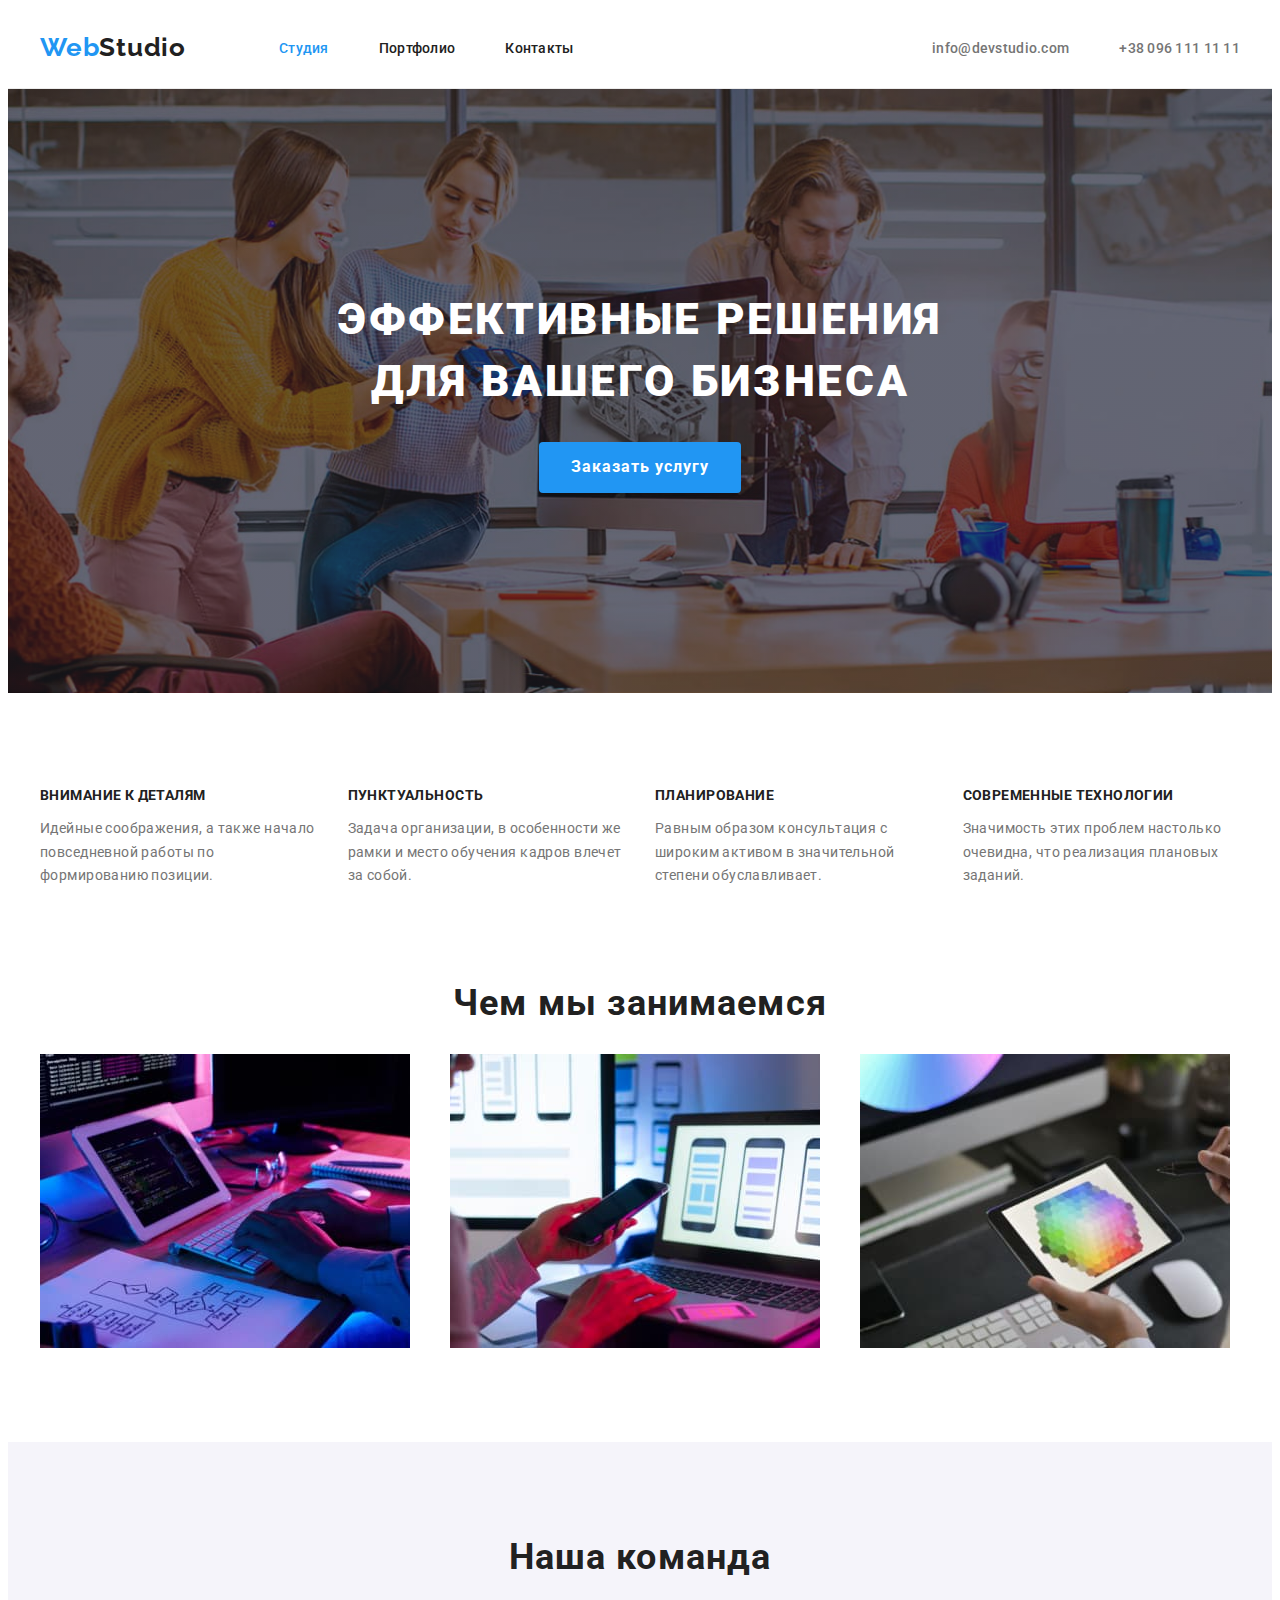
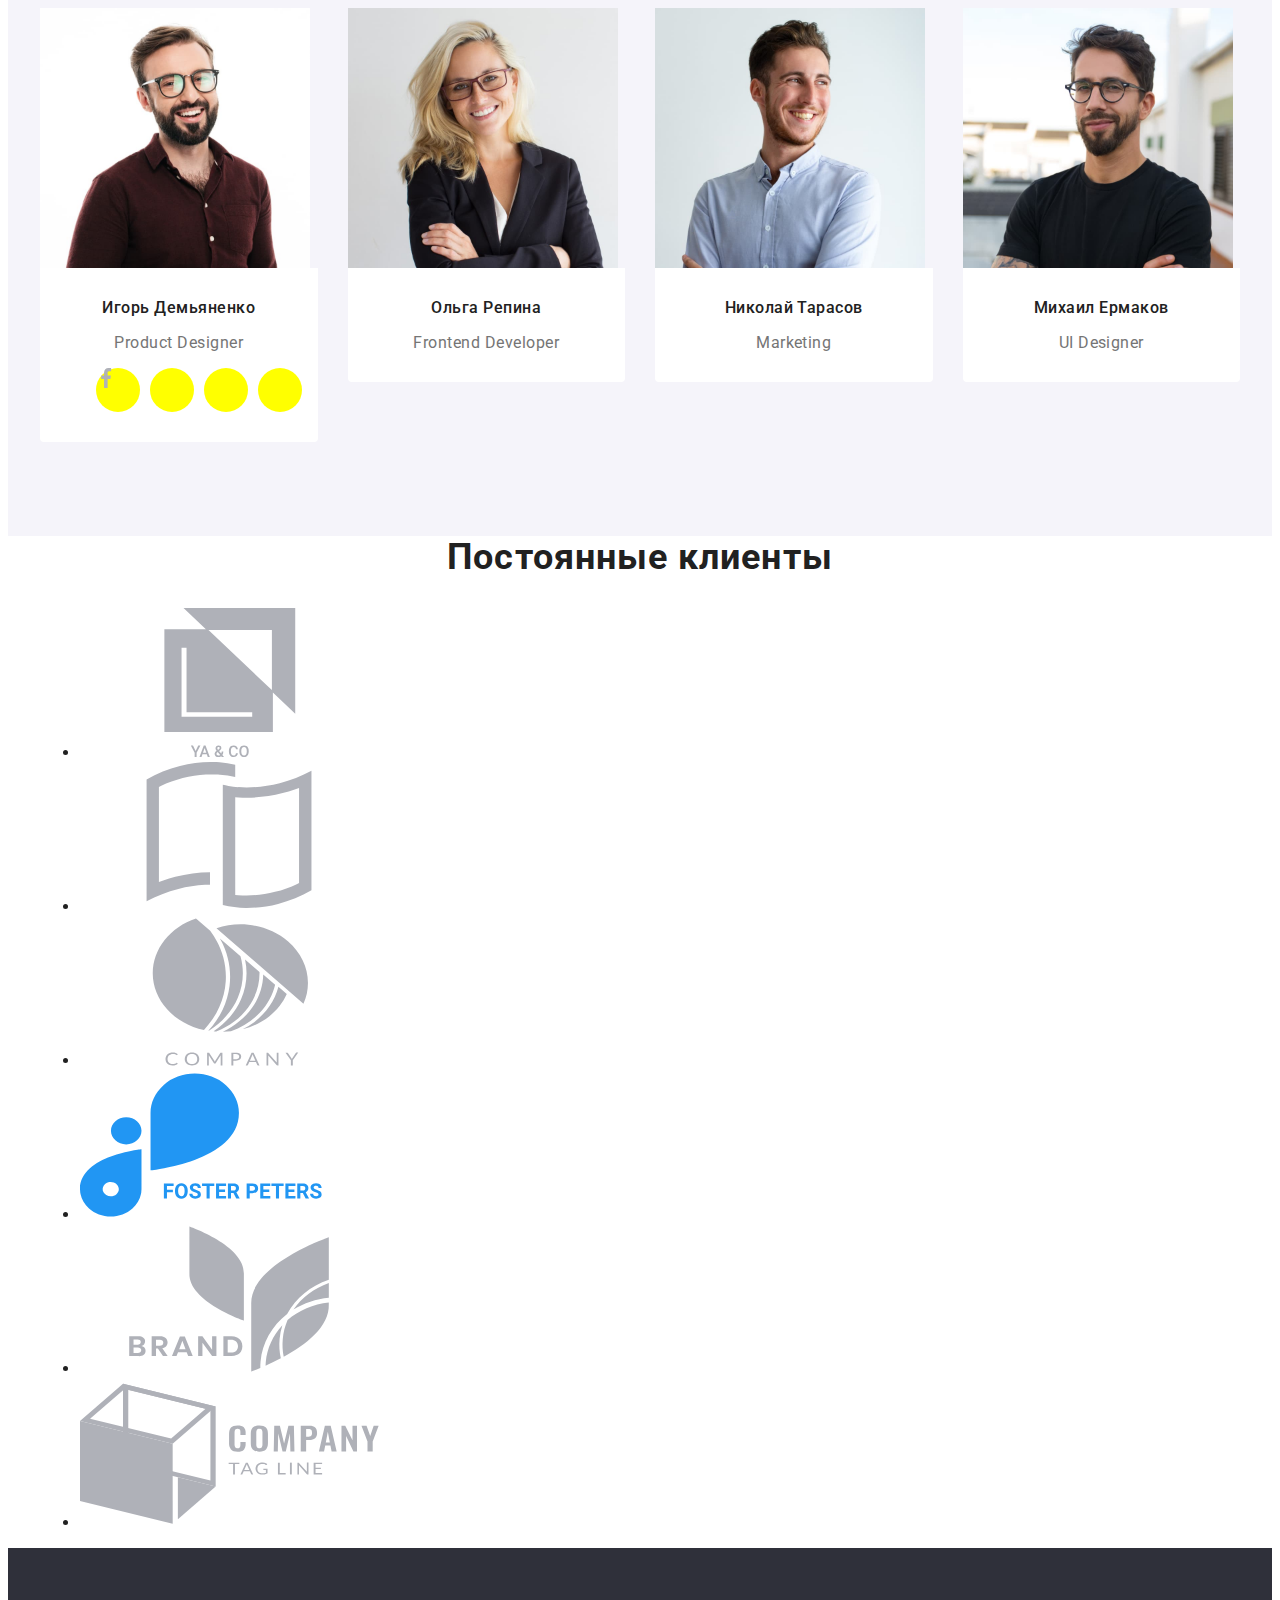
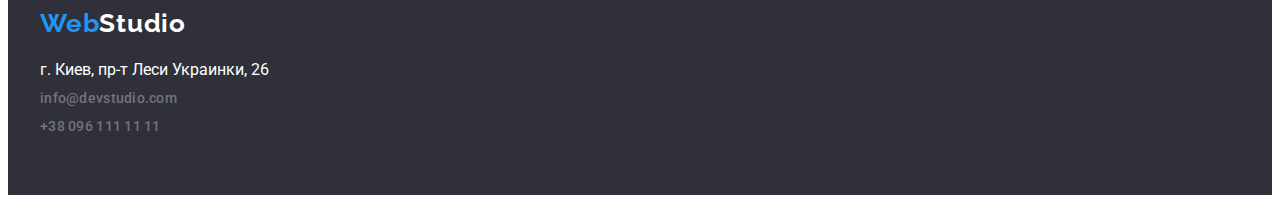
==== index.html @ a7f35e54 "1" ====
<!DOCTYPE html>
<html lang="ru">
  <head>
    <meta charset="UTF-8" />
    <meta http-equiv="X-UA-Compatible" content="IE=edge" />
    <meta name="viewport" content="width=device-width, initial-scale=1.0" />
    <title>Homework №4</title>
    <link rel="preconnect" href="https://fonts.googleapis.com" />
    <link rel="preconnect" href="https://fonts.gstatic.com" crossorigin />
    <link
      href="https://fonts.googleapis.com/css2?family=Raleway:wght@700&family=Roboto:wght@400;500;700;900&display=swap"
      rel="stylesheet"
    />
    <link
      rel="stylesheet"
      href="https://cdnjs.cloudflare.com/ajax/libs/modern-normalize/1.1.0/modern-normalize.min.css"
      integrity="sha512-wpPYUAdjBVSE4KJnH1VR1HeZfpl1ub8YT/NKx4PuQ5NmX2tKuGu6U/JRp5y+Y8XG2tV+wKQpNHVUX03MfMFn9Q=="
      crossorigin="anonymous"
      referrerpolicy="no-referrer"
    />
    <link rel="stylesheet" href="./css/styles.css" />
  </head>

  <body>
    <!--HEADER-->
    <header class="header">
      <div class="container header-container">
        <a href="#" class="logo link"
          >Web<span class="studio-black">Studio</span>
        </a>

        <nav>
          <ul class="header-nav-link list">
            <li class="header-nav-item">
              <a href="#" class="nav-link current link">Студия</a>
            </li>
            <li class="header-nav-item">
              <a href="./portfolio.html" class="nav-link link">Портфолио</a>
            </li>
            <li class="header-nav-item">
              <a href="#" class="nav-link link">Контакты</a>
            </li>
          </ul>
        </nav>

        <ul class="heder-contakt-link list">
          <li class="header-contact-item">
            <a href="mailto:info@devstudio.com" class="contakt-link link"
              >info@devstudio.com</a
            >
          </li>
          <li class="header-contact-item">
            <a href="tel:+380961111111" class="contakt-link link">
              +38 096 111 11 11</a
            >
          </li>
        </ul>
      </div>
    </header>

    <!--Секция сайта "Заказать услугу"-->
    <main>
      <section class="background-img hero">
        <div class="container">
          <h1 class="studio-ha">Эффективные решения для вашего бизнеса</h1>
          <button type="button" class="studio-button">Заказать услугу</button>
        </div>
      </section>

      <!--Секция сайта (Чем мы занимаемся)-->

      <section class="section benefits">
        <div class="container">
          <ul class="benefits-list card-set list">
            <li class="card-set-item">
              <h3 class="studio-hc">Внимание к деталям</h3>
              <p class="studio-p">
                Идейные соображения, а также начало повседневной работы по
                формированию позиции.
              </p>
            </li>
            <li class="card-set-item">
              <h3 class="studio-hc">Пунктуальность</h3>
              <p class="studio-p">
                Задача организации, в особенности же рамки и место обучения
                кадров влечет за собой.
              </p>
            </li>
            <li class="card-set-item">
              <h3 class="studio-hc">Планирование</h3>
              <p class="studio-p">
                Равным образом консультация с широким активом в значительной
                степени обуславливает.
              </p>
            </li>
            <li class="card-set-item">
              <h3 class="studio-hc">Современные технологии</h3>
              <p class="studio-p">
                Значимость этих проблем настолько очевидна, что реализация
                плановых заданий.
              </p>
            </li>
          </ul>
        </div>
      </section>
      <section class="section features">
        <div class="container">
          <h2 class="studio-hb">Чем мы занимаемся</h2>
          <ul class="features-list card-set list link">
            <li class="card-set-item">
              <img
                src="./images/a.jpg"
                alt="имидж-программист-работает-его-рабочий-офис"
                width="370"
                height="294"
              />
            </li>
            <li class="card-set-item">
              <img
                src="./images/b.jpg"
                alt="дизайнеры-разрабатывают-приложения-смартфоны"
                width="370"
                height="294"
              />
            </li>
            <li class="card-set-item">
              <img
                src="./images/c.jpg"
                alt="креативный художник-веб-дизайн с графикой выбора рабочего цвета"
                width="370"
                height="294"
              />
            </li>
          </ul>
        </div>
      </section>

      <!--Секция сайта (Наша команда)-->
      <section class="backgraund-c section">
        <div class="container">
          <h2 class="studio-hb">Наша команда</h2>
          <ul class="team-list card-set list">
            <li class="card-set-item">
              <img
                src="./images/ihor.jpg"
                alt="фото дизайнера"
                width="270"
                height="260"
              />
              <div class="team-wrapper">
                <h3 class="studio-name">Игорь Демьяненко</h3>
                <p lang="en" class="studio-work">Product Designer</p>

                <!-- Старт-Соцсети -->

                <ul class="soc-list">
                  <li class="soc-item list">
                    <svg class="soc-icon" width="20" , height="20">
                      <use xlink:href="./images/icons.svg#icon-facebook"></use>
                    </svg>
                  </li>

                  <li class="soc-item list"></li>
                  <li class="soc-item list"></li>
                  <li class="soc-item list"></li>
                </ul>
              </div>
              <!-- Фініш-Соцсети -->
            </li>
            <li class="card-set-item">
              <img
                src="./images/olha.jpg"
                alt="фото фронтенд-разработчика"
                width="270"
                height="260"
              />
              <div class="team-wrapper">
                <h3 class="studio-name">Ольга Репина</h3>
                <p lang="en" class="studio-work">Frontend Developer</p>
              </div>
            </li>
            <li class="card-set-item">
              <img
                src="./images/nic.jpg"
                alt="фото маркетолога"
                width="270"
                height="260"
              />
              <div class="team-wrapper">
                <h3 class="studio-name">Николай Тарасов</h3>
                <p lang="en" class="studio-work">Marketing</p>
              </div>
            </li>
            <li class="card-set-item">
              <img
                src="./images/mux.jpg"
                alt="фото дизайнера"
                width="270"
                height="260"
              />
              <div class="team-wrapper">
                <h3 class="studio-name">Михаил Ермаков</h3>
                <p lang="en" class="studio-work">UI Designer</p>
              </div>
            </li>
          </ul>
        </div>
      </section>
      <!-- /* -----------НОВА-СЕКЦІЯ-Постоянные-клиенты---------------------------*/ -->
      <section>
        <div class="container">
          <h2 class="studio-hd">Постоянные клиенты</h2>
          <ul>
            <li>
              <a href="#">
                <svg><use href="./images/icons.svg#icon-yaco"></use></svg>
              </a>
            </li>
            <li>
              <a href="#">
                <svg>
                  <use href="./images/icons.svg#icon-tagline-here"></use>
                </svg>
              </a>
            </li>
            <li>
              <a href="#">
                <svg><use href="./images/icons.svg#icon-company"></use></svg>
              </a>
            </li>
            <li>
              <a href="#">
                <svg>
                  <use href="./images/icons.svg#icon-foster-peters"></use>
                </svg>
              </a>
            </li>
            <li>
              <a href="#">
                <svg><use href="./images/icons.svg#icon-brand"></use></svg>
              </a>
            </li>
            <li>
              <a href="#">
                <svg>
                  <use href="./images/icons.svg#icon-company-tag-line"></use>
                </svg>
              </a>
            </li>
          </ul>
        </div>
      </section>

      <!-- секції-НОВА-СЕКЦІЯ-Постоянные-клиенты-------------------------------------*/ -->
    </main>

    <!--Footer (Адрес и телефон)-->
    <footer class="background-a footer">
      <div class="container">
        <a href="#" class="logo list link"
          >Web<span class="studio-white">Studio</span></a
        >
        <address class="address">
          <ul class="footer-contakt-link list link">
            <li class="footer-item footer-street">
              г. Киев, пр-т Леси Украинки, 26
            </li>
            <li class="footer-item">
              <a
                href="mailto:info@devstudio.com"
                class="contakt-links list link footer-link"
                >info@devstudio.com</a
              >
            </li>
            <li class="footer-item">
              <a
                href="tel:+380961111111"
                class="contakt-links list link footer-link"
              >
                +38 096 111 11 11</a
              >
            </li>
          </ul>
        </address>
      </div>
    </footer>
  </body>
</html>
---- css/styles.css ----
/* ------------------СТАРТ-ЗМІННІ---------------- */

:root {
  --color-buton: rgba(33, 150, 243, 1);
  --color-text: rgba(117, 117, 117, 1);
  --color-minitext: rgba(255, 255, 255, 1);
  --color-mix: rgba(245, 244, 250, 1);
}

/* ------------ШІНІШ--ЗМІННІ-------------------- */

/* --------СТАРТ--СЕЛЕКТОРИ ПО ТЕГАМ------------ */

body {
  font-family: Roboto;
  color: rgba(33, 33, 33, 1);
}

.container {
  width: 1200px;
  padding-left: 15px;
  padding-right: 15px;
  margin-left: auto;
  margin-right: auto;
}

/* --------ФІНІШ--СЕЛЕКТОРИ ПО ТЕГАМ----------- */

/*--------------СТАРТ--ЧАСТКОВИЙ РЕЗЕТ------------- */
h1,
h2,
h3,
h4,
h5,
h6,
p {
  margin-top: 0;
}

/* ----ВОЗМОЖНО ОНО */

p:last-child {
  margin: 0;
}

img {
  display: block;
}

address {
  font-style: normal;
}

.list {
  list-style: none;
  margin: 0;
  padding: 0;
}

.link {
  text-decoration: none;
  color: currentColor;
}

.section {
  padding-top: 94px;
  padding-bottom: 94px;
}

/* --------ФІНІШ--ЧАСТКОВИЙ--РЕЗЕТ------------------------ */

/* ---------------СТАРТ РОЗТАШУВАННЯ--------------------- */
/*  Старт - Хедер */
.header-container {
  display: flex;
  align-items: center;
}
.header-nav-link {
  display: flex;
}
.heder-contakt-link {
  display: flex;
  margin-left: auto;
}
.nav-link {
  display: block;
  padding-top: 32px;
  padding-bottom: 32px;
}

.contakt-link {
  display: block;
  padding-top: 32px;
  padding-bottom: 32px;
}

.header-nav-item {
  margin-right: 50px;
}

.header-nav-item:last-child {
  margin-right: 0;
}

.header-contact-item {
  margin-right: 50px;
}

.header-contact-item:last-child {
  margin-right: 0;
}
/* -----ФІНІШ ХЕДЕР-------- */

/* -----СТАРТ Hero----- */
.hero {
  padding-top: 200px;
  padding-bottom: 200px;
}
.studio-ha {
  width: 696px;
  margin-left: auto;
  margin-right: auto;
  margin-bottom: 30px;
}

.studio-button {
  display: block;
  margin-left: auto;
  margin-right: auto;
  padding: 10px 32px;
}
/* -----ФІНІШ Hero----- */

/* ------СТАРТ BENEFITS--- */
.benefits {
  padding-bottom: 47px;
}

.features {
  padding-top: 47px;
}
/* ------ФІНІШ BENEFITS--- */

.ful-list {
  display: flex;
  justify-content: center;
  margin-bottom: 50px;
}

.ful-item:not(:last-child) {
  margin-right: 8px;
}

.ful-button {
  padding: 6px 22px;
  border: none;
  border-radius: 4px;
  cursor: pointer;
}

/* ------СТАРТ ФУТЕР------ */
.footer {
  display: flex;
  padding-top: 60px;
  padding-bottom: 60px;
}
.address {
  margin-top: 20px;
}
.footer-street {
  color: #ffffff;
}
.footer-item:not(:last-child) {
  margin-bottom: 9px;
}

/* ------ФІНІШ ФУТЕР------ */

/* ------------------ФІНІШ РОСТАШУВАННЯ------------------*/

/* ХЕДЕР */
.logo {
  font-family: "Raleway", sans-serif;
  font-style: normal;
  font-weight: 700;
  font-size: 26px;
  line-height: 1.2;
  letter-spacing: 0.03em;
  color: var(--color-buton);

  /* РОСТАШУВАННЯ */
  margin-right: 93px;
}

.header {
  border-bottom: 1px solid #ececec;
}

.studio-black {
  color: rgba(33, 33, 33, 1);
}
.studio-white {
  color: rgba(255, 255, 255, 1);
}

.header-nav-link .nav-link {
  font-weight: 500;
  font-size: 14px;
  line-height: 1.15;
  letter-spacing: 0.02em;
  color: rgba(33, 33, 33, 1);
}

.header-nav-link .nav-link:hover,
.button-link-portfolio .link-portfolio:focus {
  color: var(--color-buton);
  font-weight: 500;
  font-size: 14px;
  line-height: 1.15;
  letter-spacing: 0.02em;
}

.nav-link.current {
  color: var(--color-buton);
}

.heder-contakt-link .contakt-link {
  color: var(--color-text);
  font-weight: 500;
  font-size: 14px;
  line-height: 1.15;
  letter-spacing: 0.02em;
}

.heder-contakt-link .contakt-link:hover,
.heder-contakt-link .contakt-link :focus {
  color: var(--color-buton);
  font-weight: 500;
  font-size: 14px;
  line-height: 1.15;
  letter-spacing: 0.02em;
}

.footer-contakt-link .contakt-links {
  color: var(--color-text);
  font-weight: 500;
  font-size: 14px;
  line-height: 1.15;
  letter-spacing: 0.02em;
}

.footer-contakt-link .contakt-links:hover,
.footer-contakt-link .contakt-links :focus {
  color: var(--color-buton);
}
/* STUDIO */
.background-img {
  background-color: rgba(47, 48, 58, 1);
  background-image: linear-gradient(
      rgba(47, 48, 58, 0.4),
      rgba(47, 48, 58, 0.4)
    ),
    url(../images/hero-squoosh.jpg);
  background-repeat: no-repeat;
  background-position: center;
  background-size: cover;
  max-width: 1600px;
  margin: 0 auto;
}

.background-a {
  background-color: rgba(47, 48, 58, 1);
}

.background-b {
  background-color: #e5e5e5;
}
.backgraund-c {
  background-color: var(--color-mix);
}
.backgraund-d {
  color: var(--color-minitext);
}

.studio-ha {
  color: var(--color-minitext);
  font-weight: 900;
  font-size: 44px;
  line-height: 1.4;
  text-align: center;
  letter-spacing: 0.06em;
  text-transform: uppercase;
}

/* FOOTER */
.studio-button {
  font-family: inherit;
  font-style: normal;
  color: var(--color-minitext);
  background-color: #2196f3;
  font-weight: 700;
  font-size: 16px;
  line-height: 1.9;
  text-align: center;
  box-shadow: 0px 4px 4px rgba(0, 0, 0, 0.15);
  border-radius: 4px;
  border: none;
  letter-spacing: 0.06em;
  cursor: pointer;
}
.studio-button:hover,
.studio-button :focus {
  color: var(--color-minitext);
  background-color: #188ce8;
}

.studio-hc {
  font-weight: 700;
  font-size: 14px;
  line-height: 1.15;
  letter-spacing: 0.03em;
  text-transform: uppercase;
}

.studio-p {
  font-weight: 400;
  font-size: 14px;
  line-height: 1.7;
  letter-spacing: 0.03em;
  color: var(--color-text);
}

/* -----------НОВА СЕКЦІЯ Постоянные клиенты------------------- */

.studio-hb {
  font-weight: 700;
  font-size: 36px;
  line-height: 1.17;
  text-align: center;
  letter-spacing: 0.03em;
}

/* ------------------------------------------------------------- */

.studio-hd {
  font-weight: 700;
  font-size: 36px;
  line-height: 1.17;
  text-align: center;
  letter-spacing: 0.03em;
}

.studio-name {
  font-weight: 500;
  font-size: 16px;
  line-height: 1.19;
  text-align: center;
  letter-spacing: 0.03em;
}

.team-wrapper {
  padding-top: 30px;
  padding-right: 5px;
  padding-bottom: 30px;
  padding-left: 5px;
  background: #ffffff;
  border-radius: 0px 0px 4px 4px;
}

/* --------СОЦСЕТИ--------- */
.soc-list {
  display: flex;
  justify-content: center;
  align-items: center;
}

.soc-item {
  width: 44px;
  height: 44px;
  margin-right: 10px;
  border-radius: 50%;
  background-color: yellow;
}

.soc-item:last-child {
  margin-right: 0px;
}

.soc-icon {
  color: #188ce8;
}
/* ------------------------ */

.studio-work {
  font-weight: 400;
  font-size: 16px;
  line-height: 1.2;
  text-align: center;
  letter-spacing: 0.03em;
  color: var(--color-text);
}

/* PORTFOLIO */

.button-link-portfolio .link-portfolio {
  font-family: inherit;
  font-style: normal;
  color: rgba(33, 33, 33, 1);
  background-color: var(--color-mix);
  font-weight: 500;
  font-size: 16px;
  line-height: 1.63;
  text-align: center;
  letter-spacing: 0.03em;
  cursor: pointer;
}

.link-portfolio.current {
  color: #ffffff;
  background: #2196f3;
}

.button-link-portfolio .link-portfolio:hover,
.button-link-portfolio .link-portfolio:focus {
  font-family: inherit;
  font-style: normal;
  color: var(--color-minitext);
  background-color: var(--color-buton);
  font-weight: 500;
  font-size: 16px;
  line-height: 1.63;
  text-align: center;
  letter-spacing: 0.03em;
  cursor: pointer;
}

.portfolio-h {
  font-weight: 700;
  font-size: 18px;
  line-height: 2;
  letter-spacing: 0.06em;
  margin-bottom: 4px;
}

/* ------- */

.portfolio-p {
  font-weight: 400;
  font-size: 16px;
  line-height: 1.9;
  letter-spacing: 0.03em;
  color: var(--color-text);
}
/* FOOTER */
.adress {
  font-style: normal;
  font-weight: 400;
  font-size: 14px;
  line-height: 1.7;
  letter-spacing: 0.03em;
  color: var(--color-minitext);
}

.email {
  font-style: normal;
  font-weight: 400;
  font-size: 14px;
  line-height: 1.7;
  letter-spacing: 0.03em;
  color: rgba(255, 255, 255, 0.6);
}

.footer-steert {
  font-family: inherit;
  font-style: normal;
  font-size: 14px;
  line-height: 1.7;
  letter-spacing: 0.03em;
  color: #ffffff;
}

.footer-link {
  font-family: inherit;
  font-style: normal;
  font-size: 14px;
  line-height: 1.7;
  letter-spacing: 0.03em;
  color: rgba(255, 255, 255, 0.6);
}

.portfolio-oborder {
  padding: 20px 24px;
  border: 1px solid #eeeeee;
  border-top: none;
}
/* ------СІТКА------ */

.card-set {
  display: flex;
  flex-wrap: wrap;
  margin: calc(-1 * var(--indent) / 2);
}

.card-set-item {
  flex-basis: calc((100% - var(--indent) * var(--item)) / var(--item));

  margin: calc(var(--indent) / 2);
}

/* -----ФІНІШ -СІТКА------ */

/* -----СТАРТ ЗМІННІ----- */
.benefits-list {
  --item: 4;
  --indent: 30px;
}
.features-list {
  --item: 3;
  --indent: 30px;
}

.team-list {
  --item: 4;
  --indent: 30px;
}

.portfolio-list {
  --item: 3;
  --indent: 30px;
}
/* -----ФІНІШ ЗМІННІ----- */
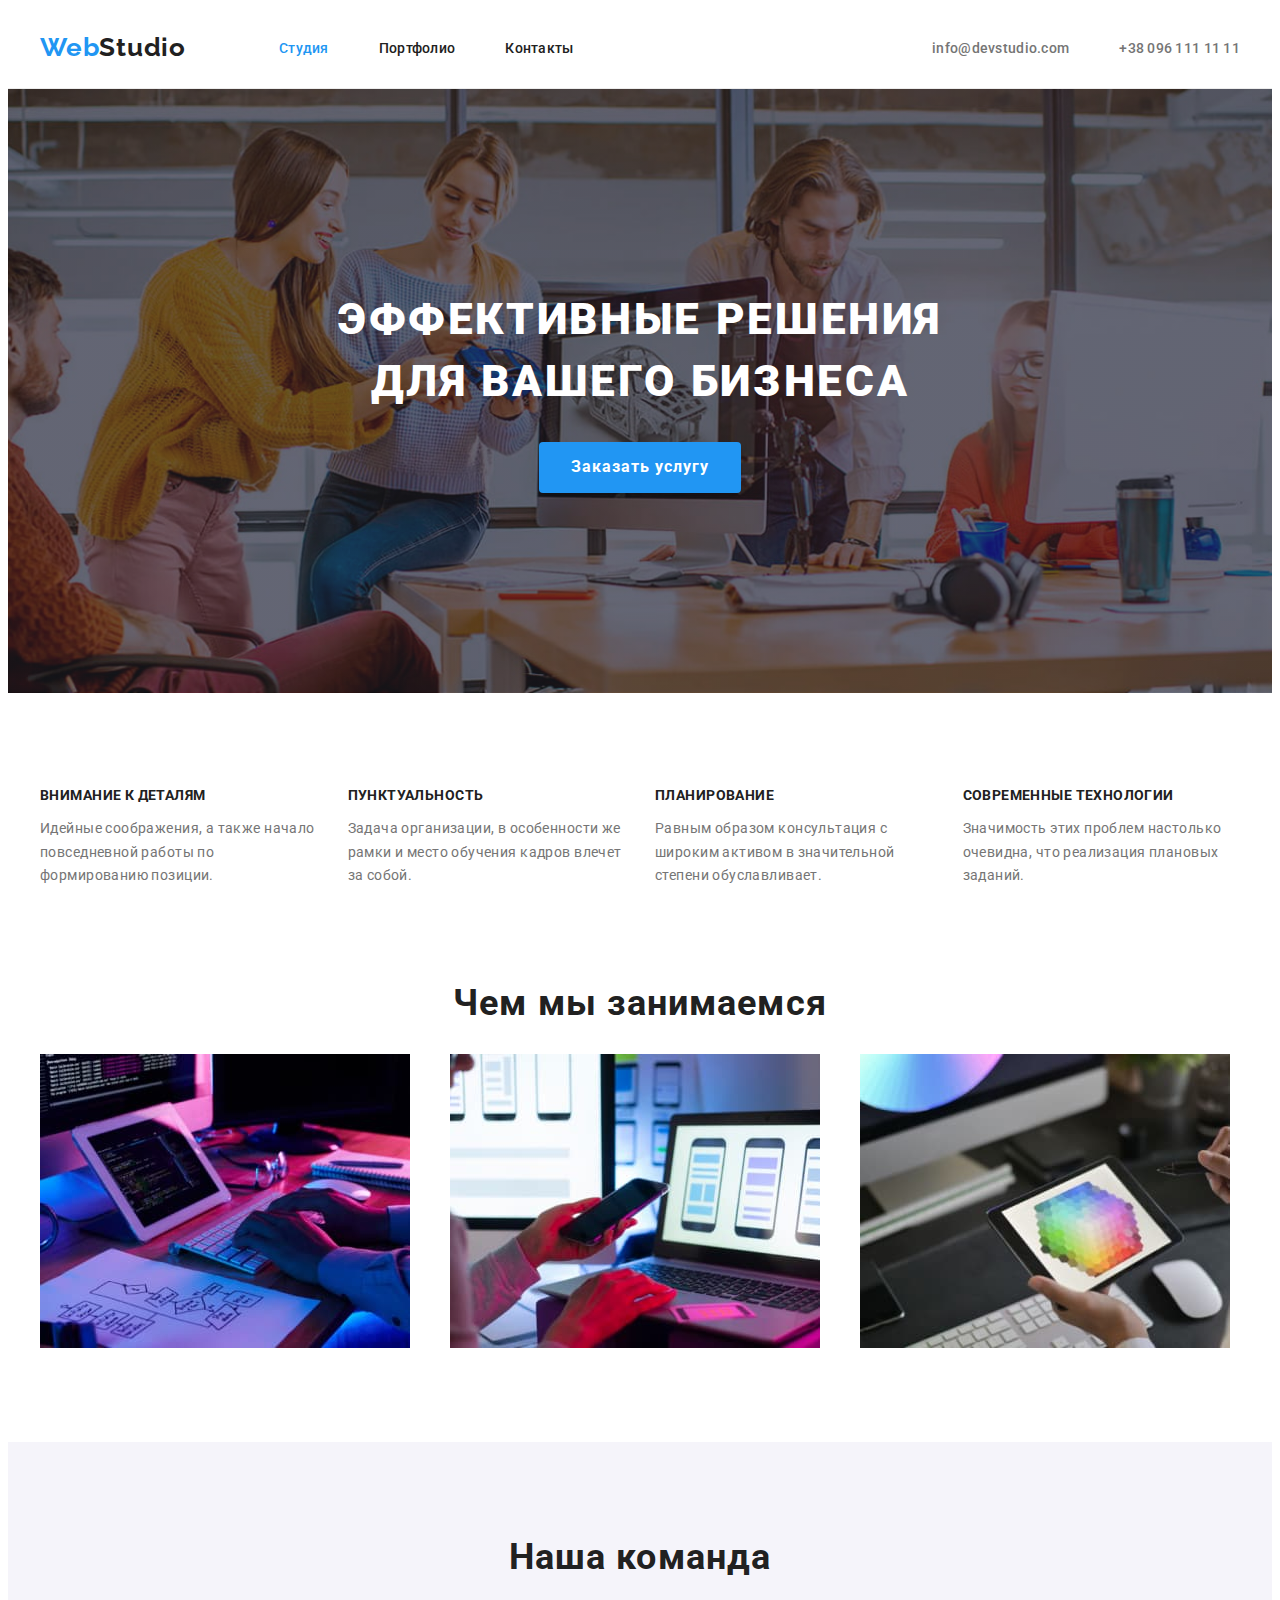
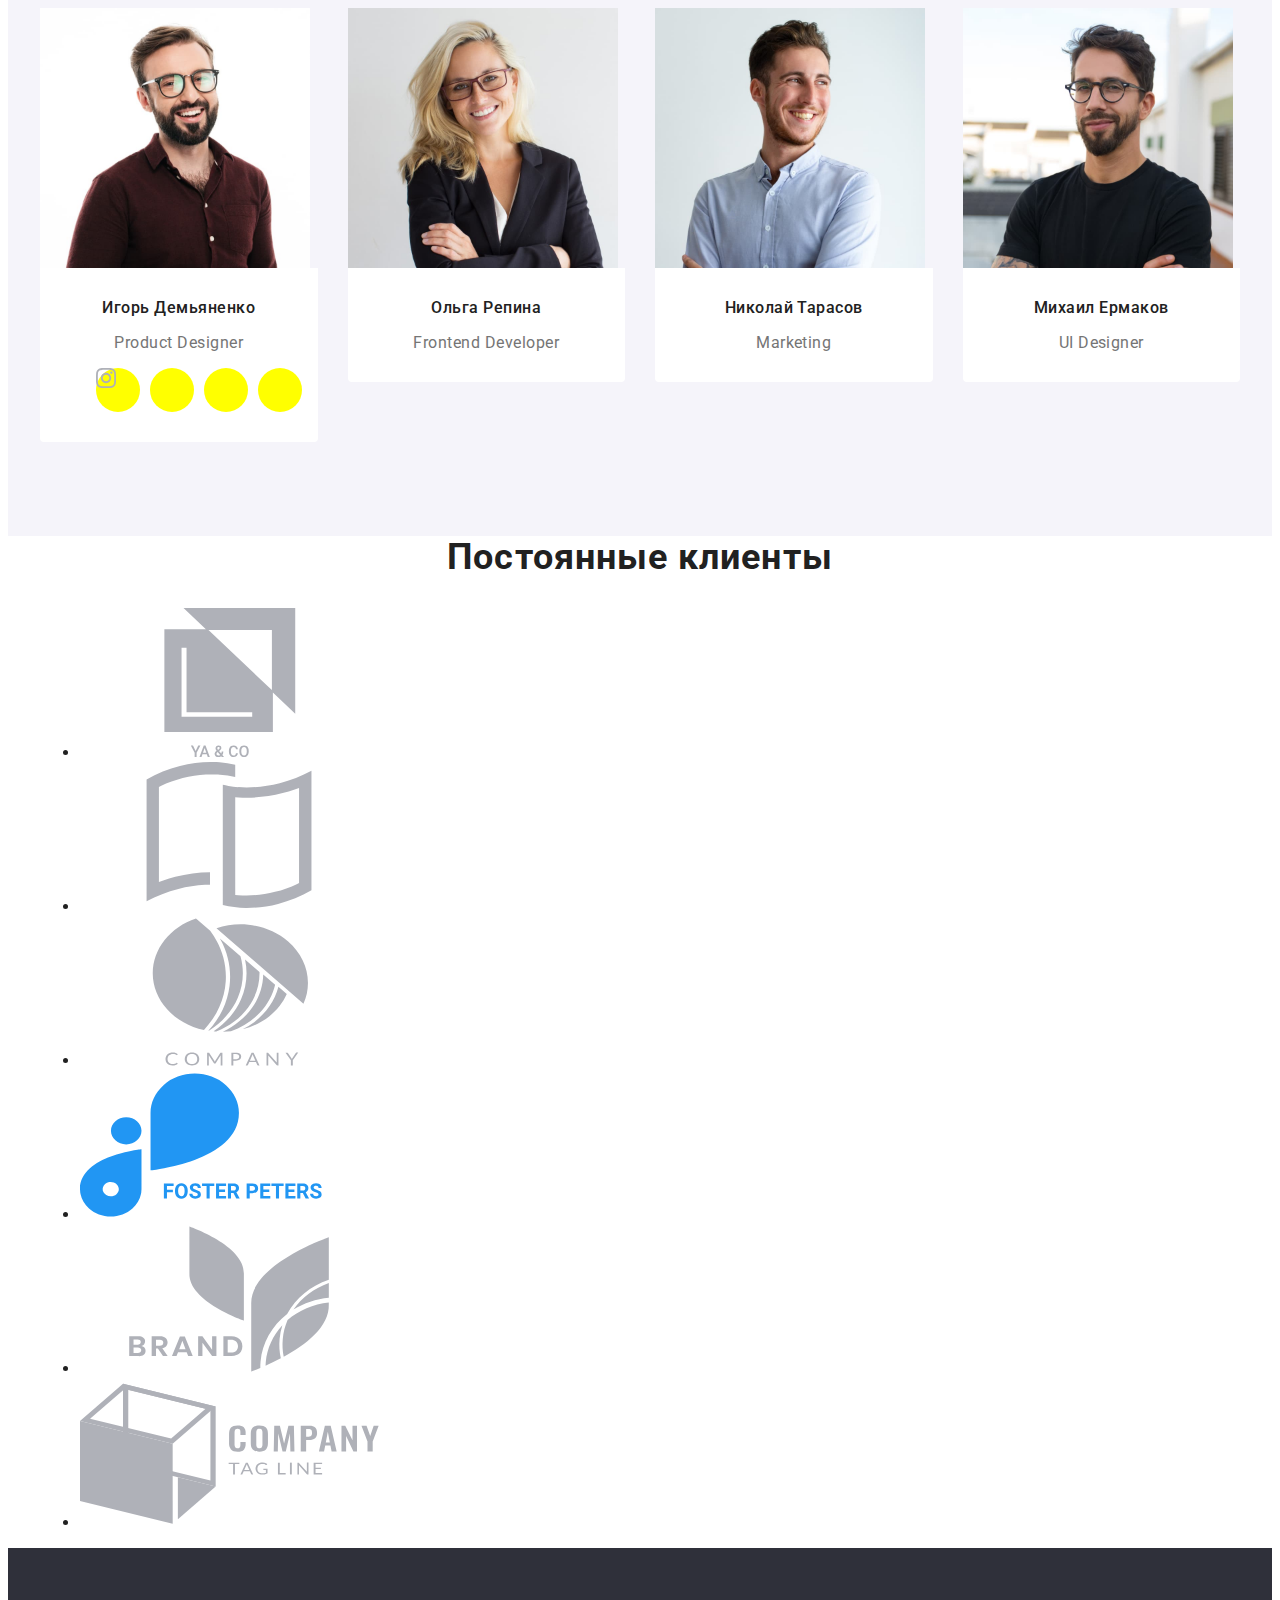
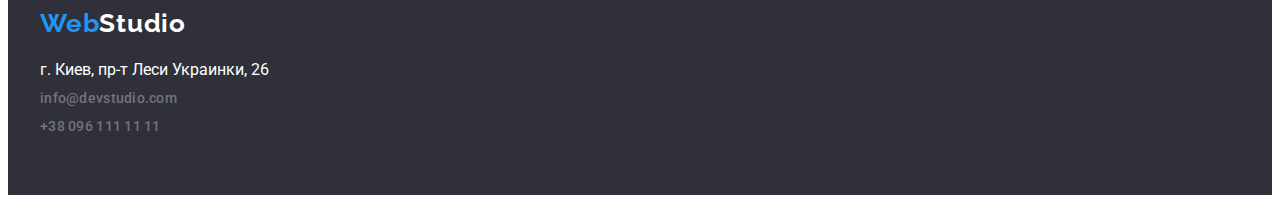
==== commit 702ec184: "3" ====
--- a/index.html
+++ b/index.html
@@ -156,7 +156,7 @@
                 <ul class="soc-list">
                   <li class="soc-item list">
                     <svg class="soc-icon" width="20" , height="20">
-                      <use xlink:href="./images/icons.svg#icon-facebook"></use>
+                      <use xlink:href="./images/icons.svg#icon-instagram"></use>
                     </svg>
                   </li>
 
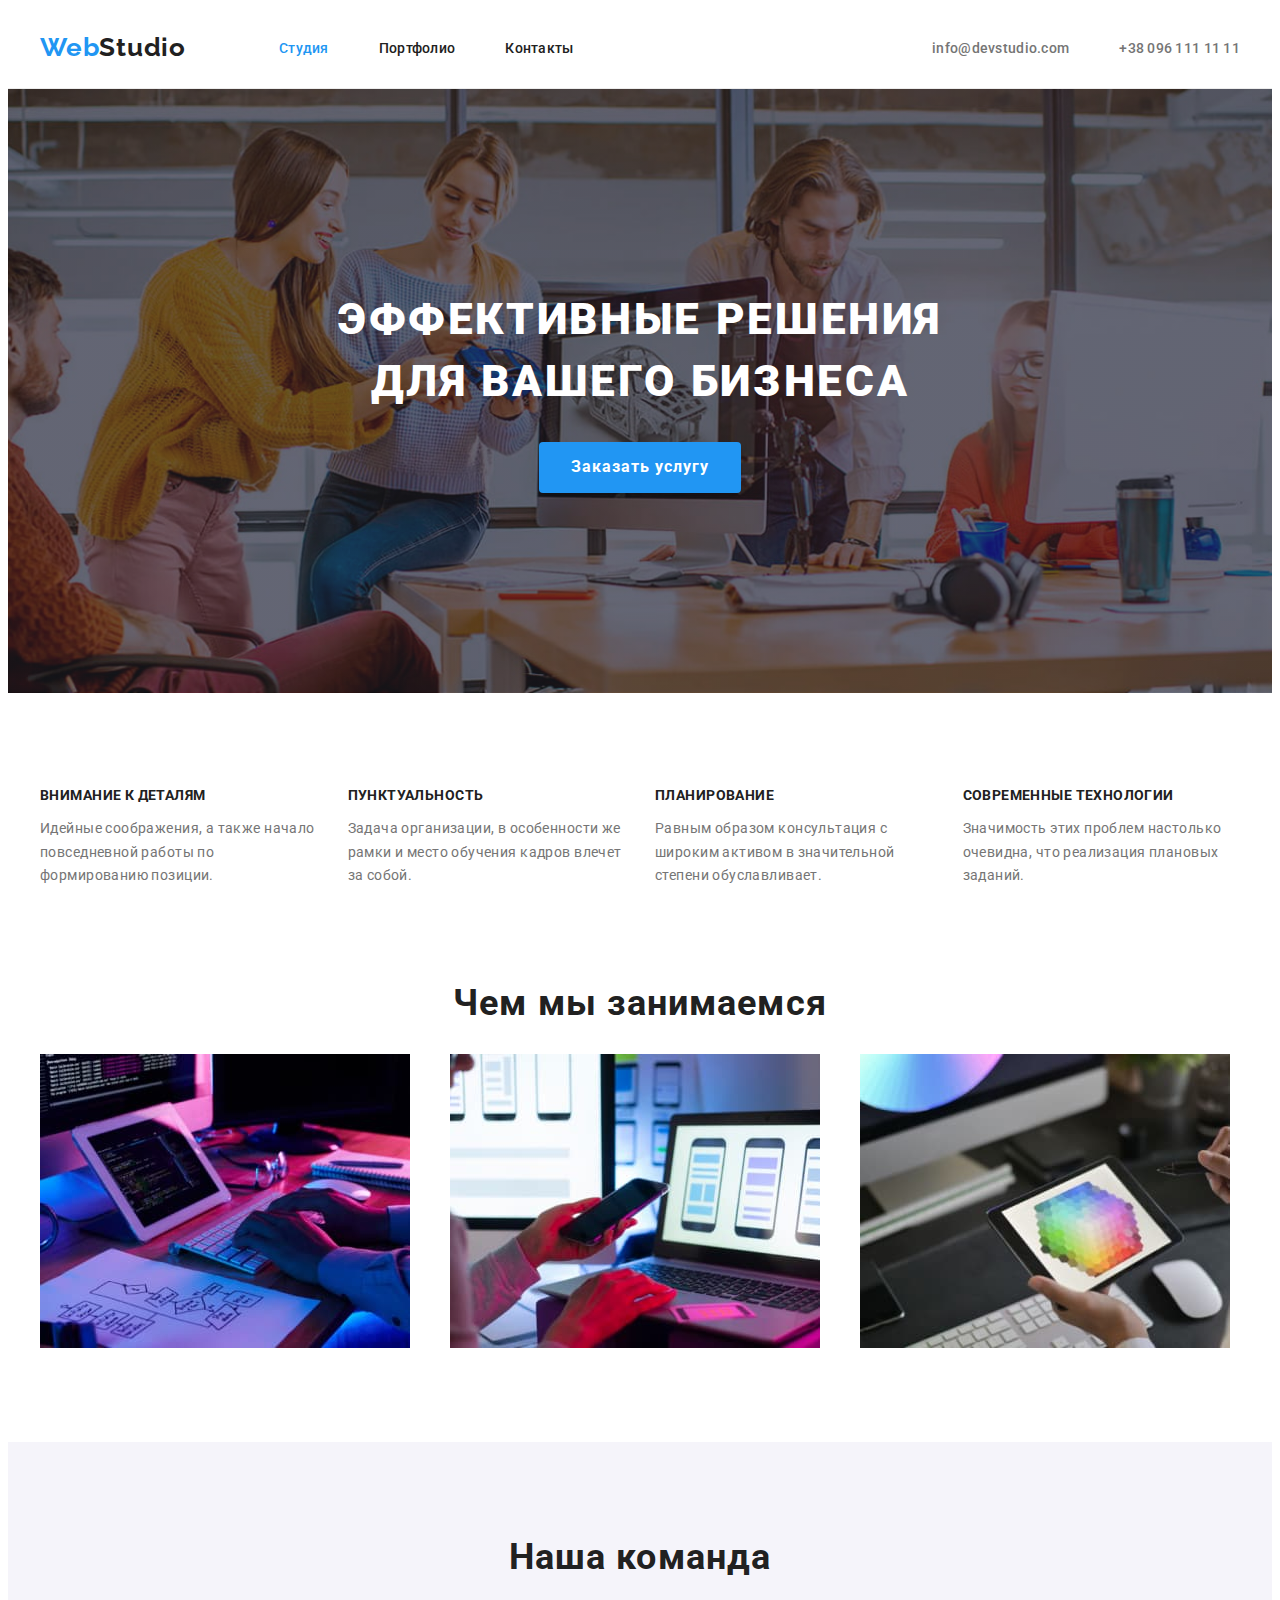
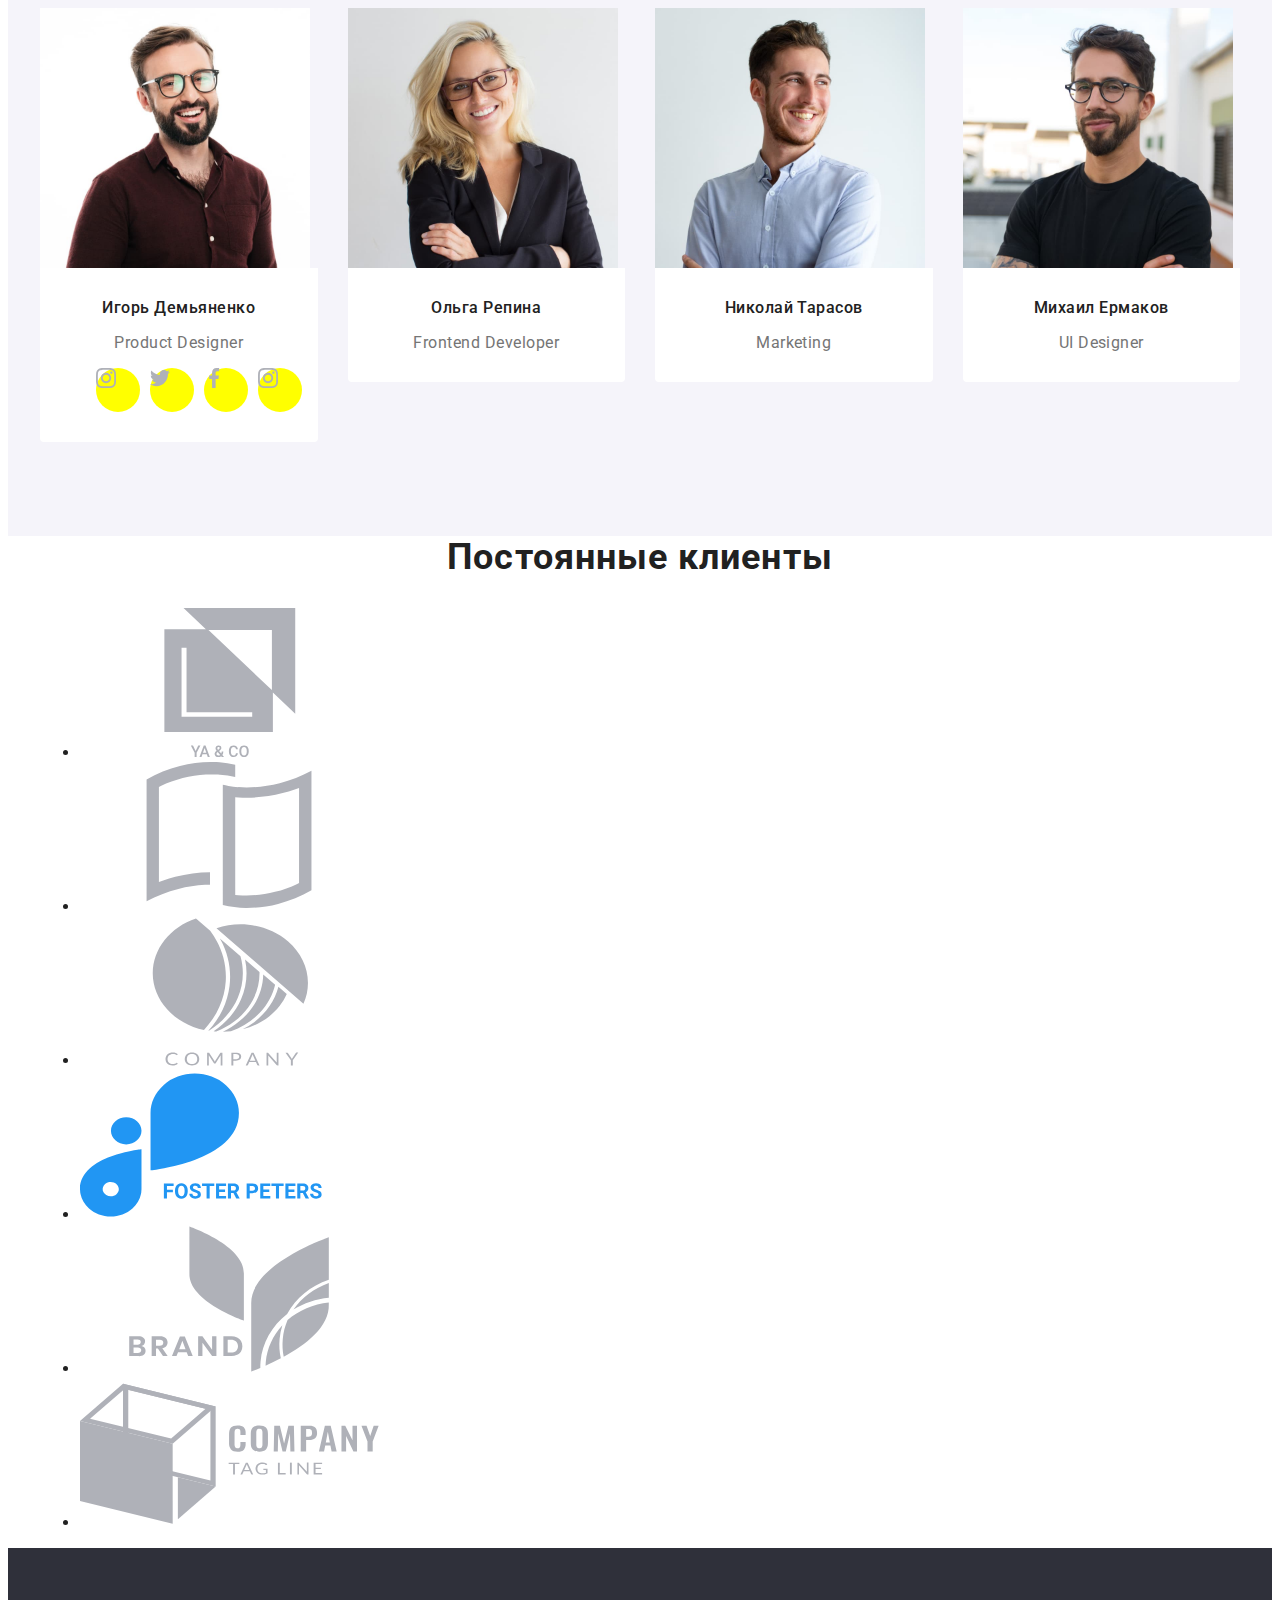
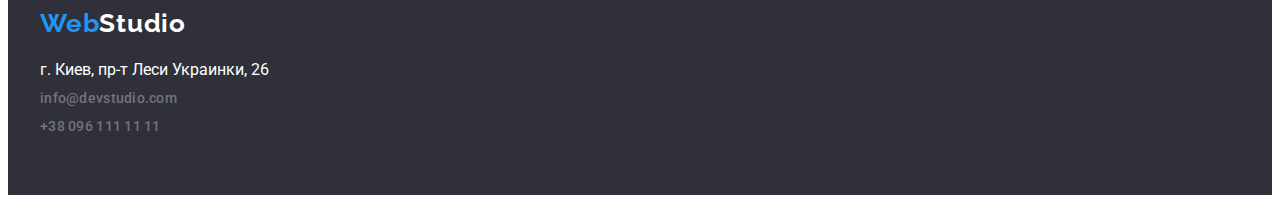
==== commit 3005907b: "12" ====
--- a/index.html
+++ b/index.html
@@ -160,9 +160,21 @@
                     </svg>
                   </li>
 
-                  <li class="soc-item list"></li>
-                  <li class="soc-item list"></li>
-                  <li class="soc-item list"></li>
+                  <li class="soc-item list">
+                    <svg class="soc-icon" width="20" , height="20">
+                      <use xlink:href="./images/icons.svg#icon-twitter"></use>
+                    </svg>
+                  </li>
+                  <li class="soc-item list">
+                    <svg class="soc-icon" width="20" , height="20">
+                      <use xlink:href="./images/icons.svg#icon-facebook"></use>
+                    </svg>
+                  </li>
+                  <li class="soc-item list">
+                    <svg class="soc-icon" width="20" , height="20">
+                      <use xlink:href="./images/icons.svg#icon-instagram"></use>
+                    </svg>
+                  </li>
                 </ul>
               </div>
               <!-- Фініш-Соцсети -->
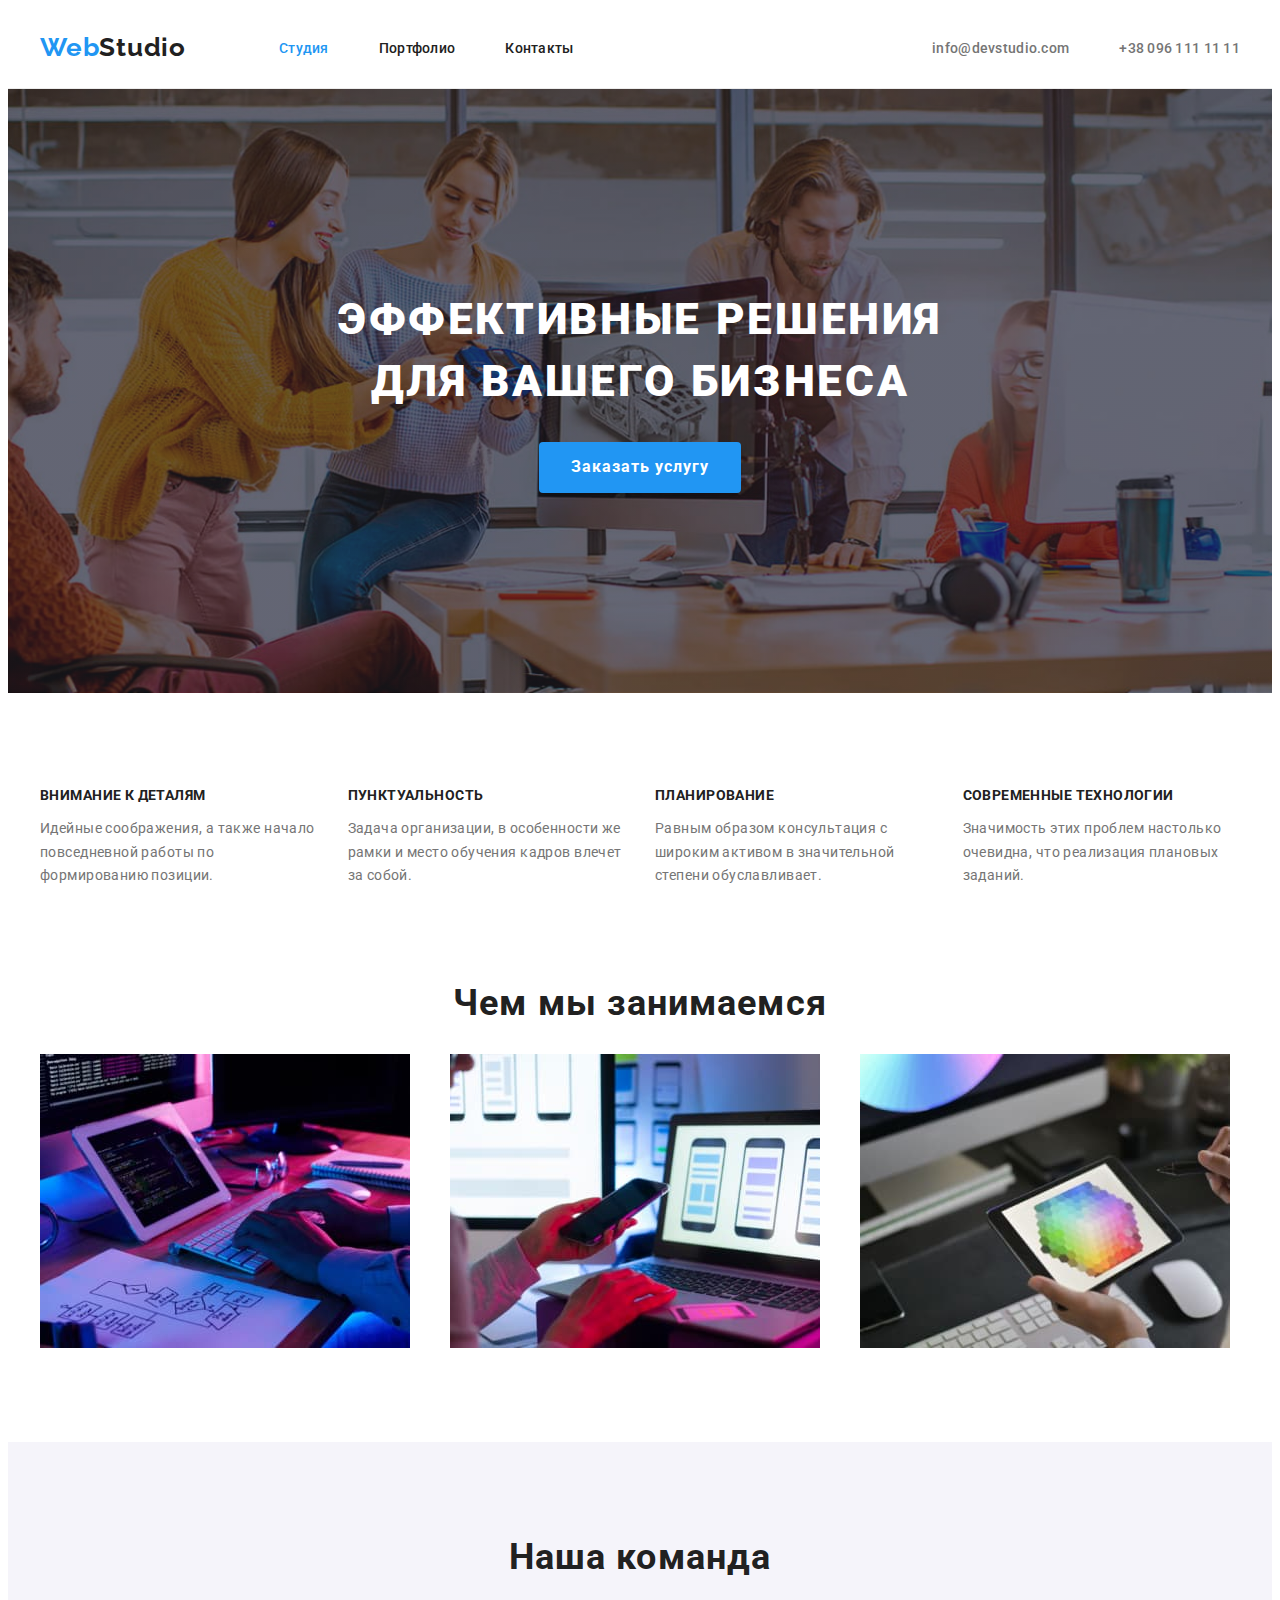
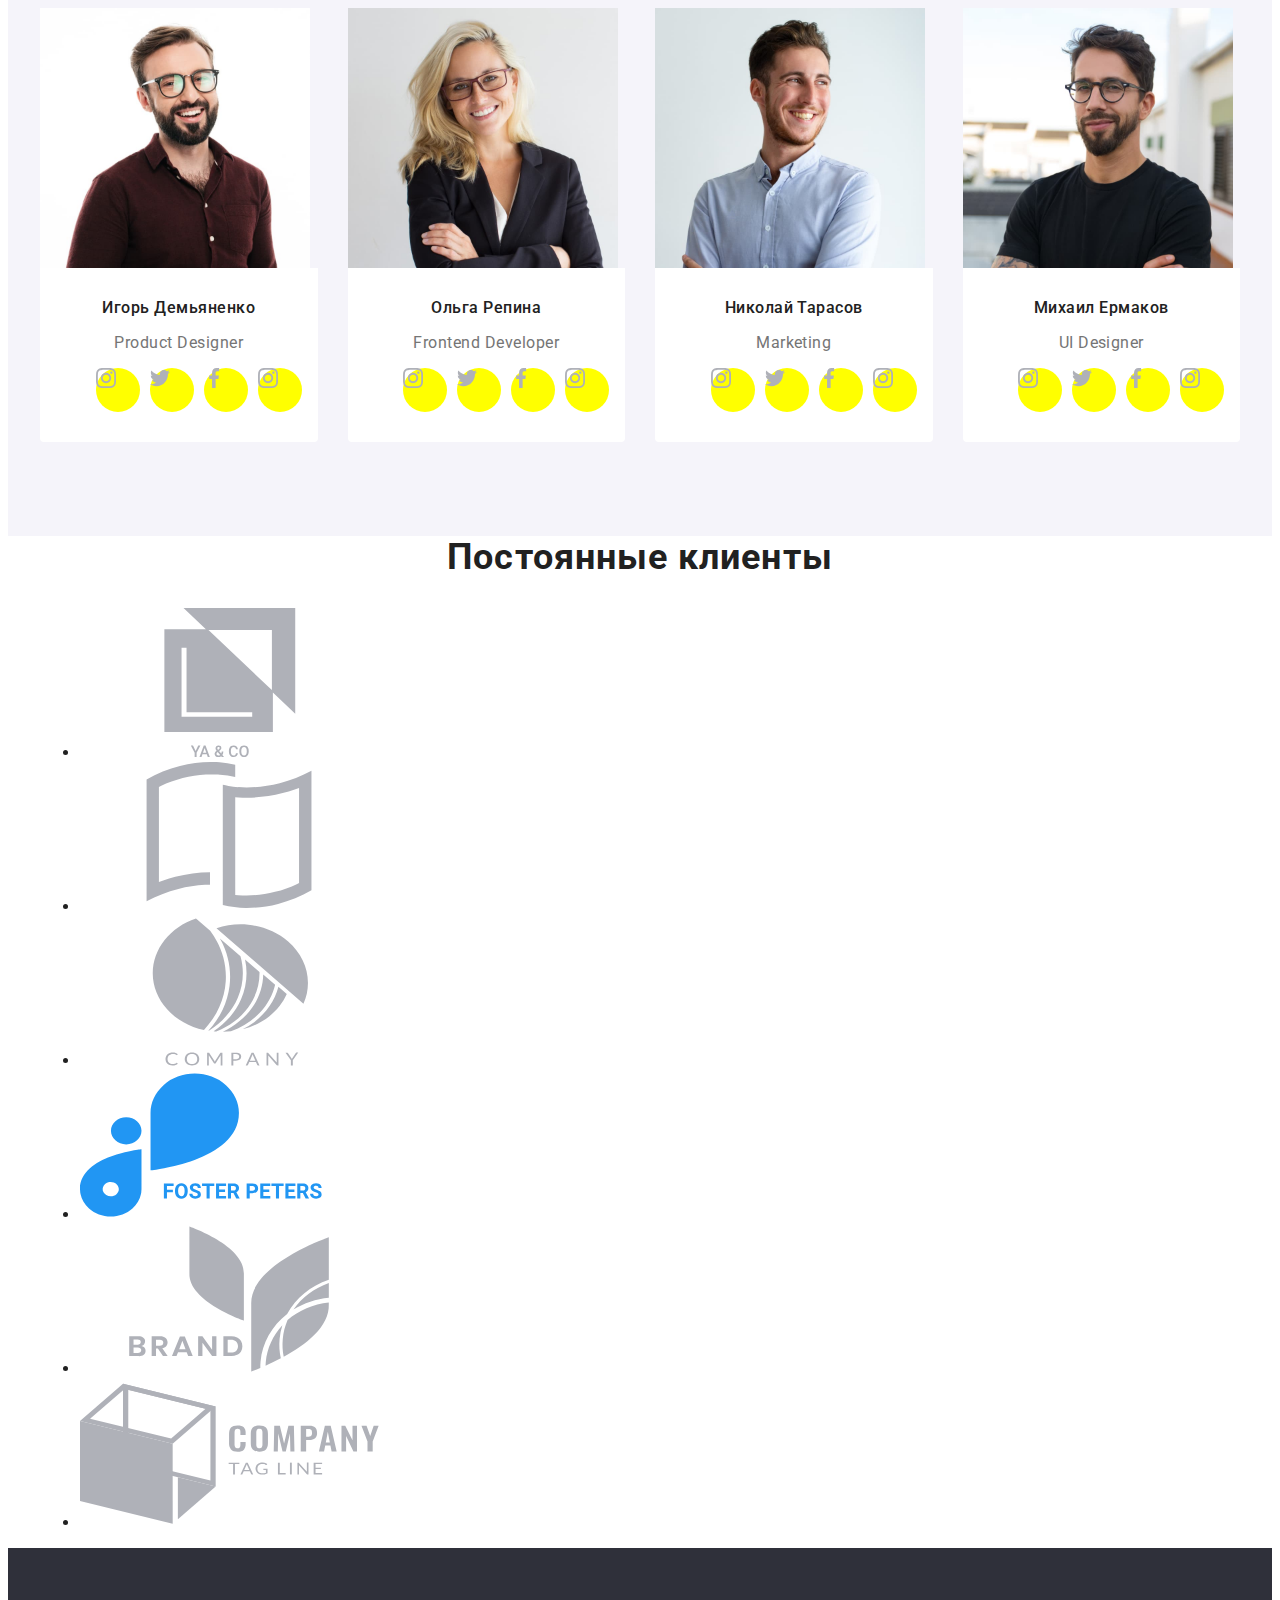
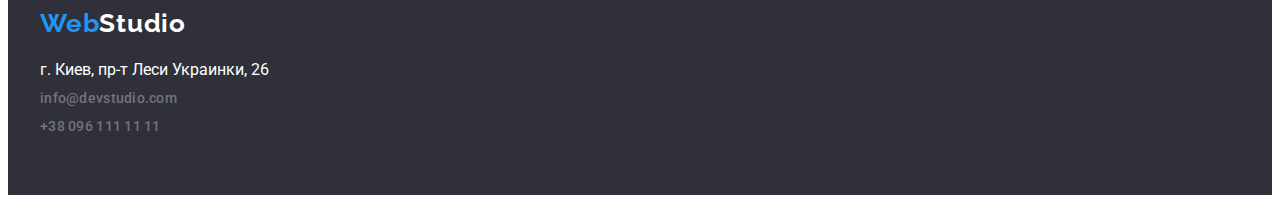
==== commit d44b06cb: "1" ====
--- a/index.html
+++ b/index.html
@@ -189,6 +189,29 @@
               <div class="team-wrapper">
                 <h3 class="studio-name">Ольга Репина</h3>
                 <p lang="en" class="studio-work">Frontend Developer</p>
+                <ul class="soc-list">
+                  <li class="soc-item list">
+                    <svg class="soc-icon" width="20" , height="20">
+                      <use xlink:href="./images/icons.svg#icon-instagram"></use>
+                    </svg>
+                  </li>
+
+                  <li class="soc-item list">
+                    <svg class="soc-icon" width="20" , height="20">
+                      <use xlink:href="./images/icons.svg#icon-twitter"></use>
+                    </svg>
+                  </li>
+                  <li class="soc-item list">
+                    <svg class="soc-icon" width="20" , height="20">
+                      <use xlink:href="./images/icons.svg#icon-facebook"></use>
+                    </svg>
+                  </li>
+                  <li class="soc-item list">
+                    <svg class="soc-icon" width="20" , height="20">
+                      <use xlink:href="./images/icons.svg#icon-instagram"></use>
+                    </svg>
+                  </li>
+                </ul>
               </div>
             </li>
             <li class="card-set-item">
@@ -201,6 +224,29 @@
               <div class="team-wrapper">
                 <h3 class="studio-name">Николай Тарасов</h3>
                 <p lang="en" class="studio-work">Marketing</p>
+                <ul class="soc-list">
+                  <li class="soc-item list">
+                    <svg class="soc-icon" width="20" , height="20">
+                      <use xlink:href="./images/icons.svg#icon-instagram"></use>
+                    </svg>
+                  </li>
+
+                  <li class="soc-item list">
+                    <svg class="soc-icon" width="20" , height="20">
+                      <use xlink:href="./images/icons.svg#icon-twitter"></use>
+                    </svg>
+                  </li>
+                  <li class="soc-item list">
+                    <svg class="soc-icon" width="20" , height="20">
+                      <use xlink:href="./images/icons.svg#icon-facebook"></use>
+                    </svg>
+                  </li>
+                  <li class="soc-item list">
+                    <svg class="soc-icon" width="20" , height="20">
+                      <use xlink:href="./images/icons.svg#icon-instagram"></use>
+                    </svg>
+                  </li>
+                </ul>
               </div>
             </li>
             <li class="card-set-item">
@@ -213,6 +259,29 @@
               <div class="team-wrapper">
                 <h3 class="studio-name">Михаил Ермаков</h3>
                 <p lang="en" class="studio-work">UI Designer</p>
+                <ul class="soc-list">
+                  <li class="soc-item list">
+                    <svg class="soc-icon" width="20" , height="20">
+                      <use xlink:href="./images/icons.svg#icon-instagram"></use>
+                    </svg>
+                  </li>
+
+                  <li class="soc-item list">
+                    <svg class="soc-icon" width="20" , height="20">
+                      <use xlink:href="./images/icons.svg#icon-twitter"></use>
+                    </svg>
+                  </li>
+                  <li class="soc-item list">
+                    <svg class="soc-icon" width="20" , height="20">
+                      <use xlink:href="./images/icons.svg#icon-facebook"></use>
+                    </svg>
+                  </li>
+                  <li class="soc-item list">
+                    <svg class="soc-icon" width="20" , height="20">
+                      <use xlink:href="./images/icons.svg#icon-instagram"></use>
+                    </svg>
+                  </li>
+                </ul>
               </div>
             </li>
           </ul>
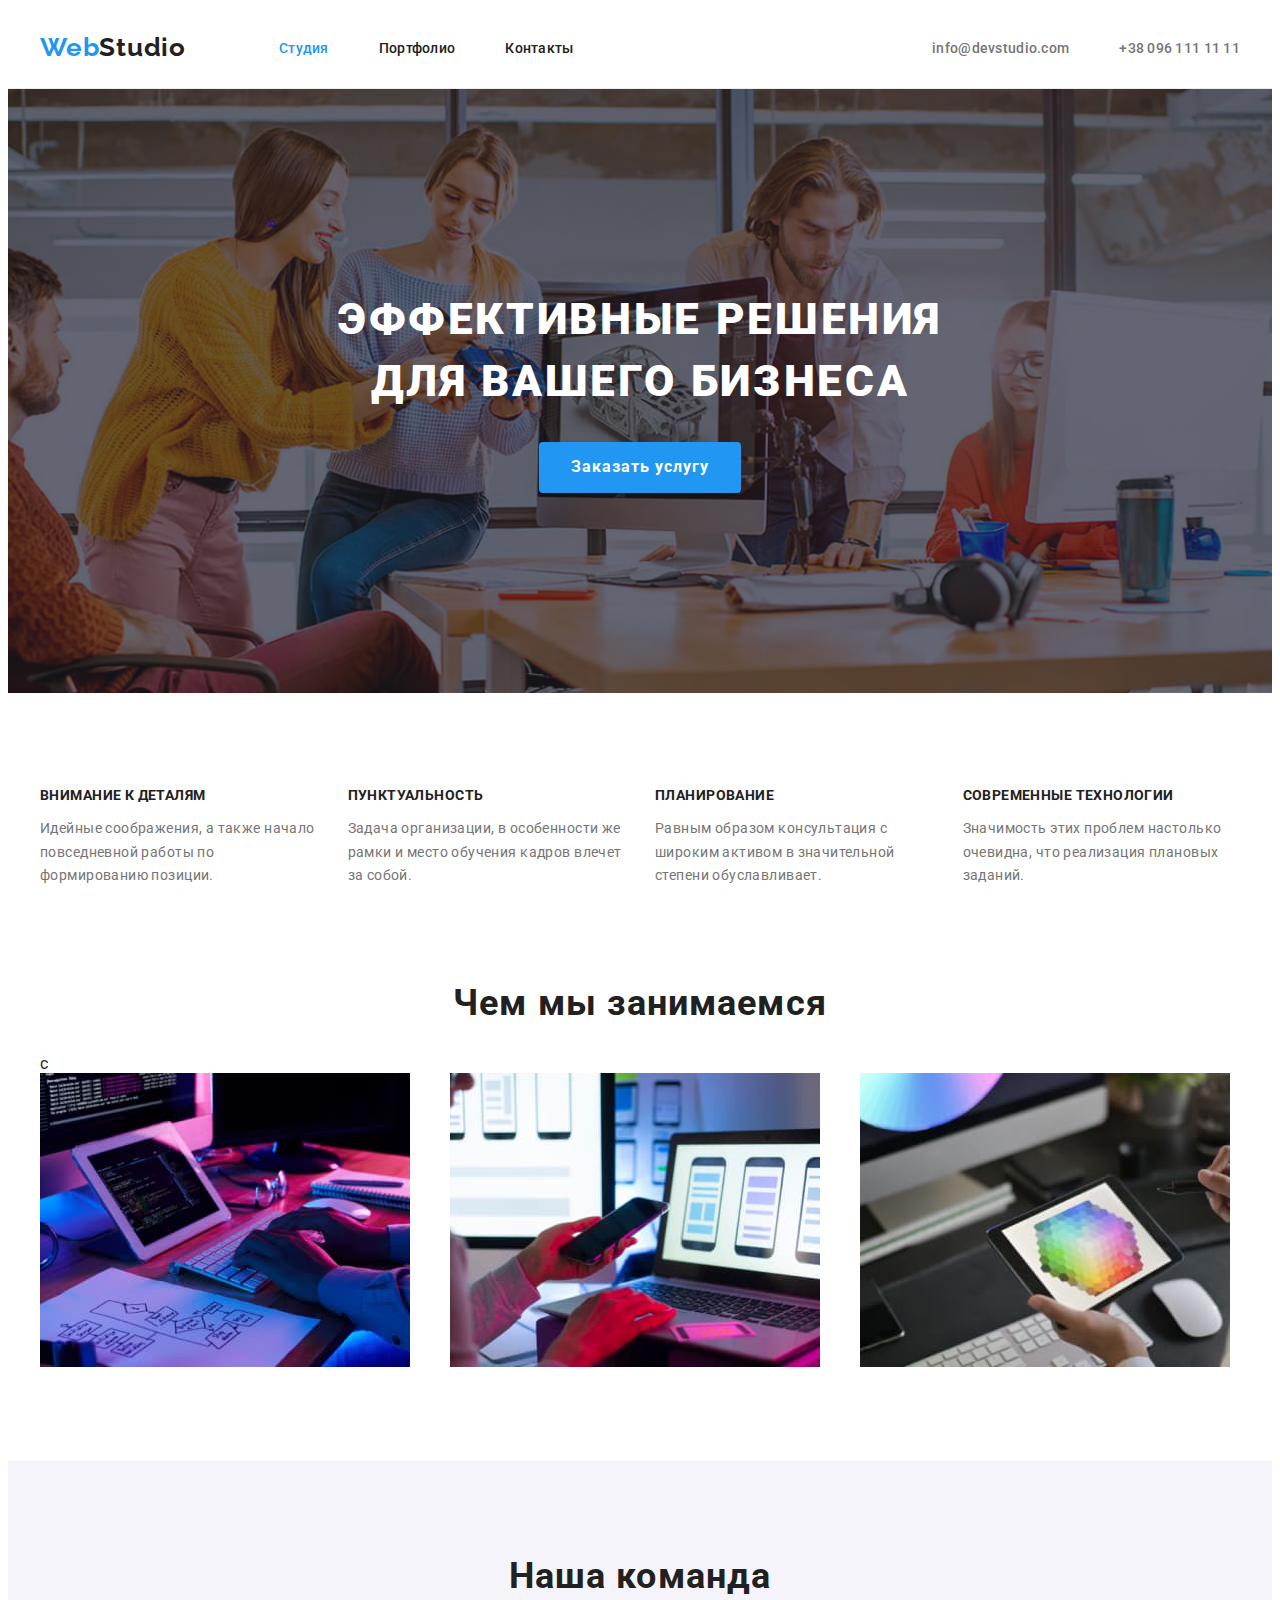
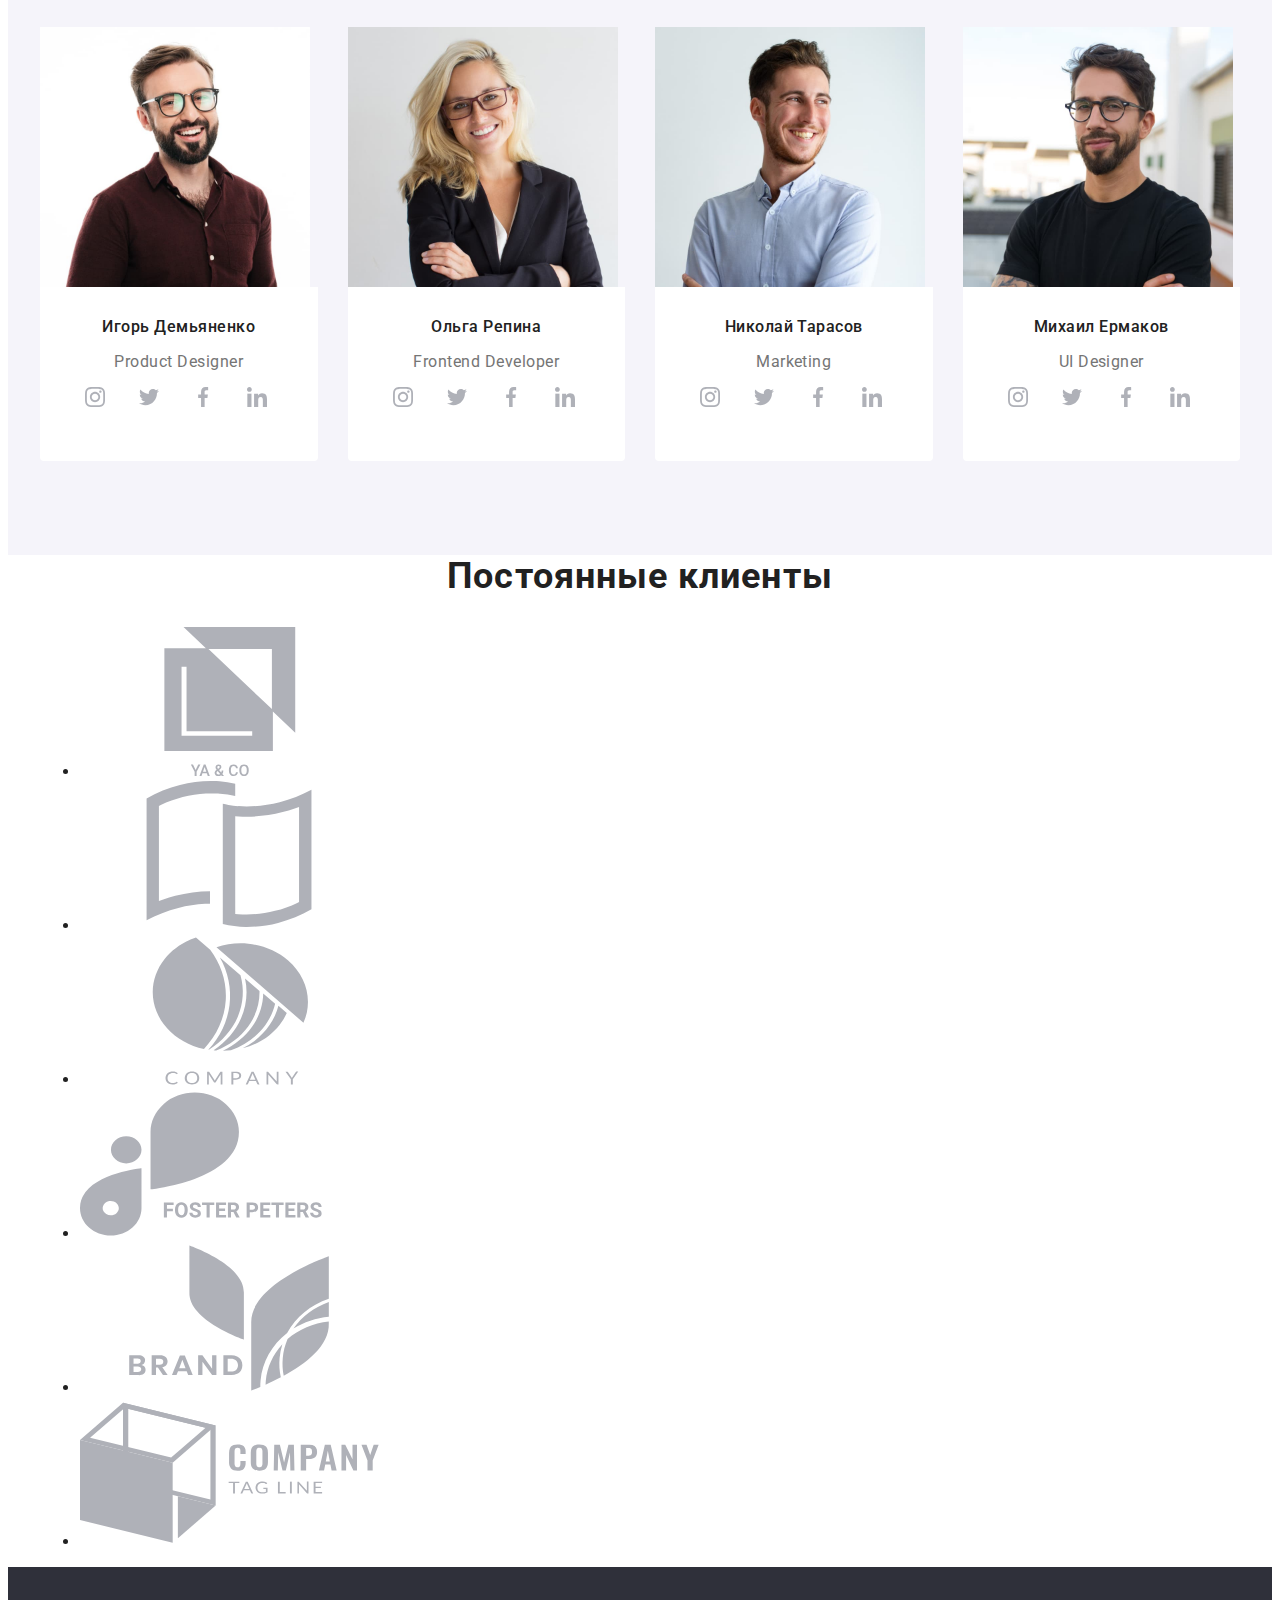
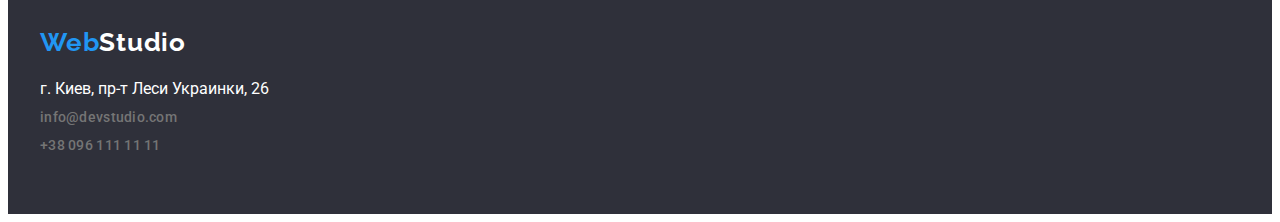
==== commit 2785a523: "2" ====
--- a/index.html
+++ b/index.html
@@ -106,6 +106,7 @@
       <section class="section features">
         <div class="container">
           <h2 class="studio-hb">Чем мы занимаемся</h2>
+          c
           <ul class="features-list card-set list link">
             <li class="card-set-item">
               <img
@@ -172,7 +173,7 @@
                   </li>
                   <li class="soc-item list">
                     <svg class="soc-icon" width="20" , height="20">
-                      <use xlink:href="./images/icons.svg#icon-instagram"></use>
+                      <use xlink:href="./images/icons.svg#icon-linkedin"></use>
                     </svg>
                   </li>
                 </ul>
@@ -208,7 +209,7 @@
                   </li>
                   <li class="soc-item list">
                     <svg class="soc-icon" width="20" , height="20">
-                      <use xlink:href="./images/icons.svg#icon-instagram"></use>
+                      <use xlink:href="./images/icons.svg#icon-linkedin"></use>
                     </svg>
                   </li>
                 </ul>
@@ -243,7 +244,7 @@
                   </li>
                   <li class="soc-item list">
                     <svg class="soc-icon" width="20" , height="20">
-                      <use xlink:href="./images/icons.svg#icon-instagram"></use>
+                      <use xlink:href="./images/icons.svg#icon-linkedin"></use>
                     </svg>
                   </li>
                 </ul>
@@ -278,7 +279,7 @@
                   </li>
                   <li class="soc-item list">
                     <svg class="soc-icon" width="20" , height="20">
-                      <use xlink:href="./images/icons.svg#icon-instagram"></use>
+                      <use xlink:href="./images/icons.svg#icon-linkedin"></use>
                     </svg>
                   </li>
                 </ul>
--- a/css/styles.css
+++ b/css/styles.css
@@ -370,7 +370,8 @@
 /* --------СОЦСЕТИ--------- */
 .soc-list {
   display: flex;
-  justify-content: center;
+
+  /* justify-content: center; */
   align-items: center;
 }
 
@@ -379,16 +380,13 @@
   height: 44px;
   margin-right: 10px;
   border-radius: 50%;
-  background-color: yellow;
+  background-color: #ffffff;
 }
 
 .soc-item:last-child {
   margin-right: 0px;
 }
 
-.soc-icon {
-  color: #188ce8;
-}
 /* ------------------------ */
 
 .studio-work {
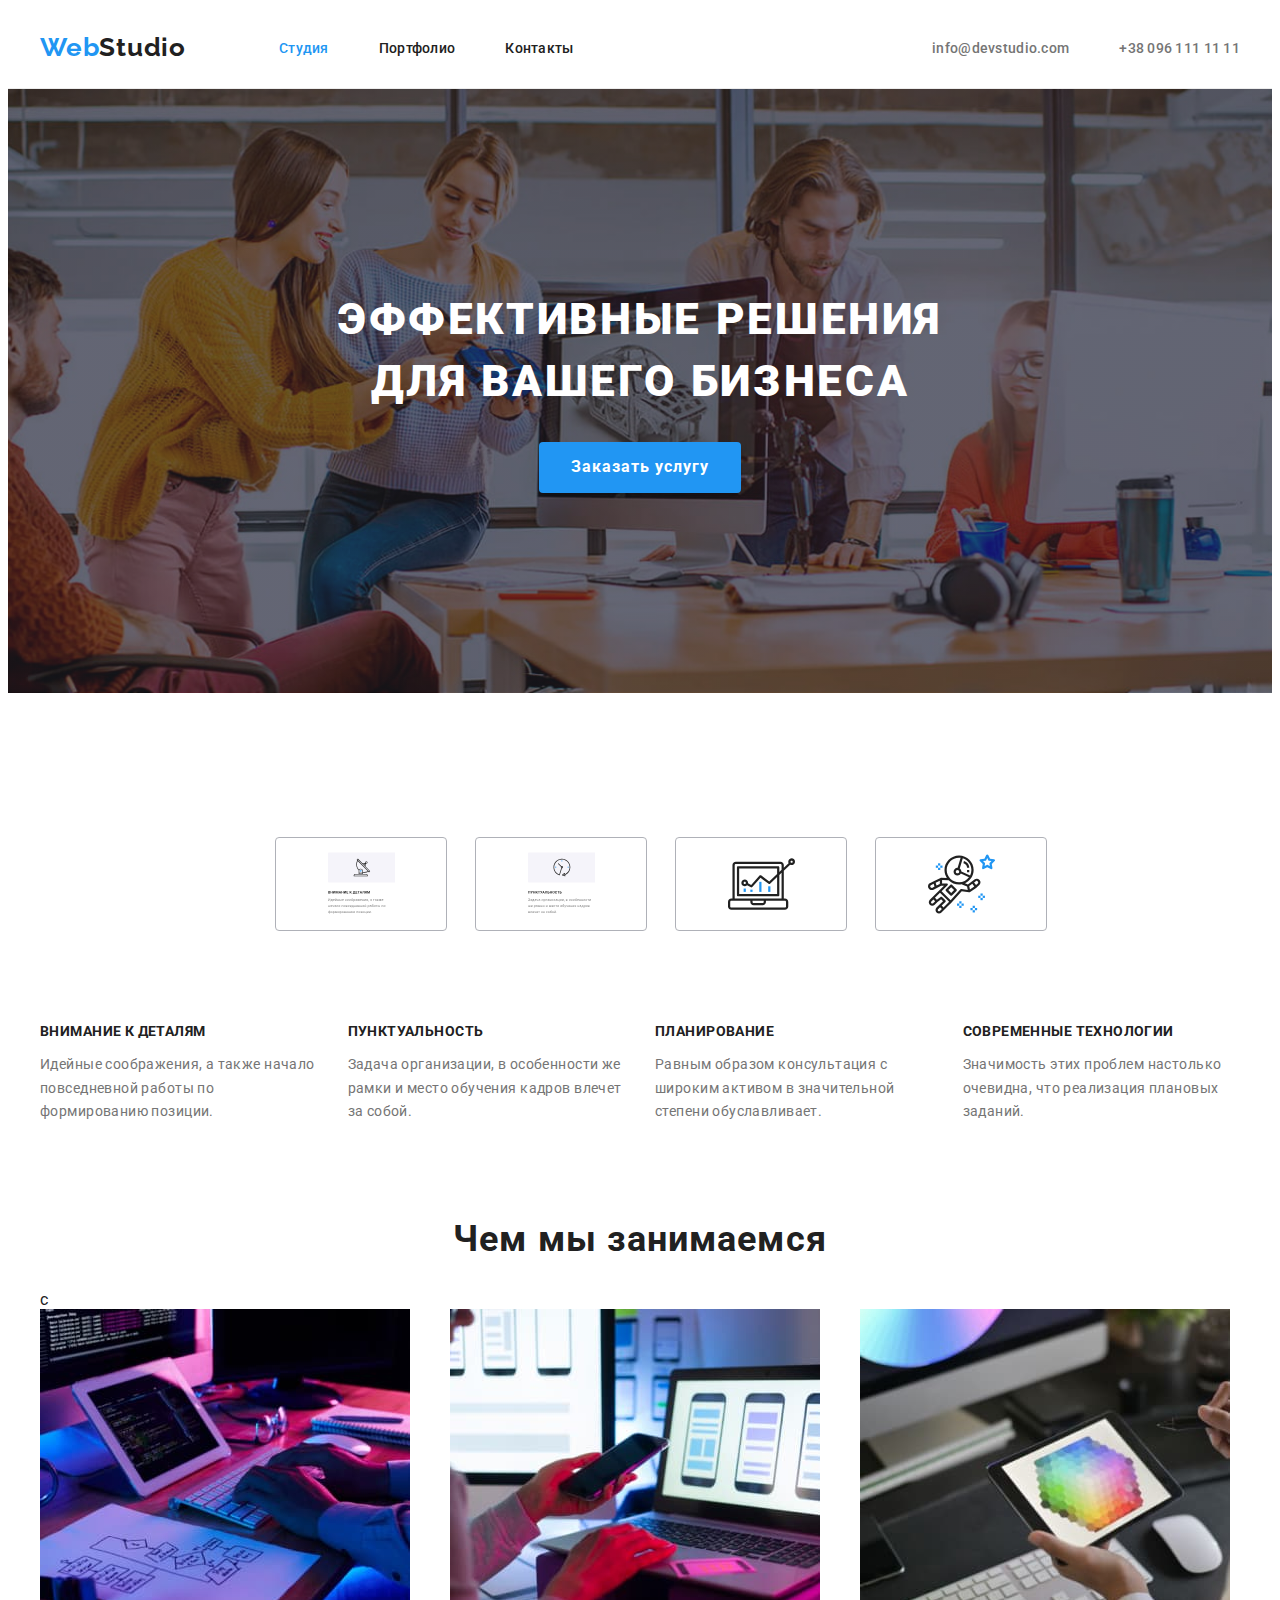
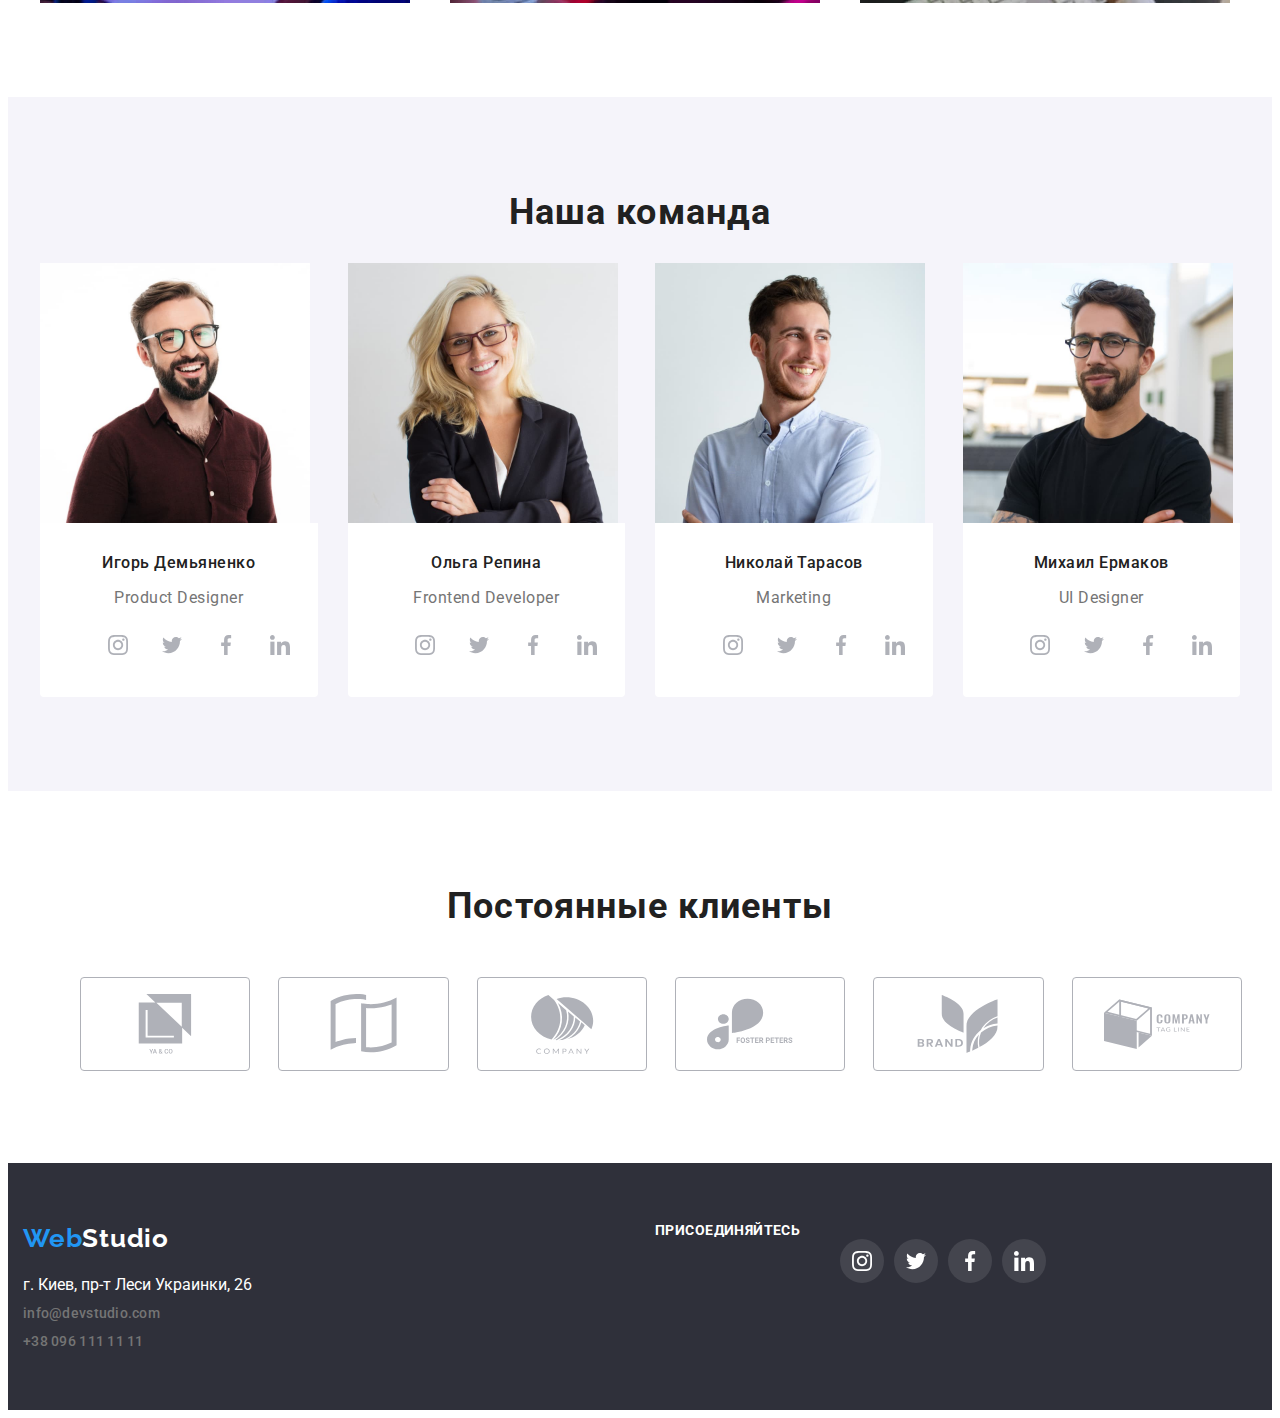
==== commit f9eefdeb: "14-00" ====
--- a/index.html
+++ b/index.html
@@ -71,6 +71,37 @@
 
       <section class="section benefits">
         <div class="container">
+          <ul class="partnters-list">
+            <li class="partnters-item list">
+              <a href="#" class="partnters-link">
+                <svg class="partnters-icon" width="67" , height="70">
+                  <use xlink:href="./images/icons.svg#icon-antena"></use>
+                </svg>
+              </a>
+            </li>
+
+            <li class="partnters-item list">
+              <a href="#" class="partnters-link">
+                <svg class="partnters-icon" width="67" , height="70">
+                  <use xlink:href="./images/icons.svg#icon-vremiy"></use>
+                </svg>
+              </a>
+            </li>
+            <li class="partnters-item list">
+              <a href="#" class="partnters-link">
+                <svg class="partnters-icon" width="67" , height="70">
+                  <use xlink:href="./images/icons.svg#icon-diagrama"></use>
+                </svg>
+              </a>
+            </li>
+            <li class="partnters-item list">
+              <a href="#" class="partnters-link">
+                <svg class="partnters-icon" width="67" , height="70">
+                  <use xlink:href="./images/icons.svg#icon-astronaut"></use>
+                </svg>
+              </a>
+            </li>
+          </ul>
           <ul class="benefits-list card-set list">
             <li class="card-set-item">
               <h3 class="studio-hc">Внимание к деталям</h3>
@@ -156,25 +187,38 @@
 
                 <ul class="soc-list">
                   <li class="soc-item list">
-                    <svg class="soc-icon" width="20" , height="20">
-                      <use xlink:href="./images/icons.svg#icon-instagram"></use>
-                    </svg>
-                  </li>
-
-                  <li class="soc-item list">
-                    <svg class="soc-icon" width="20" , height="20">
-                      <use xlink:href="./images/icons.svg#icon-twitter"></use>
-                    </svg>
-                  </li>
-                  <li class="soc-item list">
-                    <svg class="soc-icon" width="20" , height="20">
-                      <use xlink:href="./images/icons.svg#icon-facebook"></use>
-                    </svg>
-                  </li>
-                  <li class="soc-item list">
-                    <svg class="soc-icon" width="20" , height="20">
-                      <use xlink:href="./images/icons.svg#icon-linkedin"></use>
-                    </svg>
+                    <a href="#" class="soc-link">
+                      <svg class="soc-icon" width="20" , height="20">
+                        <use
+                          xlink:href="./images/icons.svg#icon-instagram"
+                        ></use>
+                      </svg>
+                    </a>
+                  </li>
+                  <li class="soc-item list">
+                    <a href="#" class="soc-link">
+                      <svg class="soc-icon" width="20" , height="20">
+                        <use xlink:href="./images/icons.svg#icon-twitter"></use>
+                      </svg>
+                    </a>
+                  </li>
+                  <li class="soc-item list">
+                    <a href="#" class="soc-link">
+                      <svg class="soc-icon" width="20" , height="20">
+                        <use
+                          xlink:href="./images/icons.svg#icon-facebook"
+                        ></use>
+                      </svg>
+                    </a>
+                  </li>
+                  <li class="soc-item list">
+                    <a href="#" class="soc-link">
+                      <svg class="soc-icon" width="20" , height="20">
+                        <use
+                          xlink:href="./images/icons.svg#icon-linkedin"
+                        ></use>
+                      </svg>
+                    </a>
                   </li>
                 </ul>
               </div>
@@ -192,25 +236,38 @@
                 <p lang="en" class="studio-work">Frontend Developer</p>
                 <ul class="soc-list">
                   <li class="soc-item list">
-                    <svg class="soc-icon" width="20" , height="20">
-                      <use xlink:href="./images/icons.svg#icon-instagram"></use>
-                    </svg>
-                  </li>
-
-                  <li class="soc-item list">
-                    <svg class="soc-icon" width="20" , height="20">
-                      <use xlink:href="./images/icons.svg#icon-twitter"></use>
-                    </svg>
-                  </li>
-                  <li class="soc-item list">
-                    <svg class="soc-icon" width="20" , height="20">
-                      <use xlink:href="./images/icons.svg#icon-facebook"></use>
-                    </svg>
-                  </li>
-                  <li class="soc-item list">
-                    <svg class="soc-icon" width="20" , height="20">
-                      <use xlink:href="./images/icons.svg#icon-linkedin"></use>
-                    </svg>
+                    <a href="#" class="soc-link">
+                      <svg class="soc-icon" width="20" , height="20">
+                        <use
+                          xlink:href="./images/icons.svg#icon-instagram"
+                        ></use>
+                      </svg>
+                    </a>
+                  </li>
+                  <li class="soc-item list">
+                    <a href="#" class="soc-link">
+                      <svg class="soc-icon" width="20" , height="20">
+                        <use xlink:href="./images/icons.svg#icon-twitter"></use>
+                      </svg>
+                    </a>
+                  </li>
+                  <li class="soc-item list">
+                    <a href="#" class="soc-link">
+                      <svg class="soc-icon" width="20" , height="20">
+                        <use
+                          xlink:href="./images/icons.svg#icon-facebook"
+                        ></use>
+                      </svg>
+                    </a>
+                  </li>
+                  <li class="soc-item list">
+                    <a href="#" class="soc-link">
+                      <svg class="soc-icon" width="20" , height="20">
+                        <use
+                          xlink:href="./images/icons.svg#icon-linkedin"
+                        ></use>
+                      </svg>
+                    </a>
                   </li>
                 </ul>
               </div>
@@ -227,25 +284,38 @@
                 <p lang="en" class="studio-work">Marketing</p>
                 <ul class="soc-list">
                   <li class="soc-item list">
-                    <svg class="soc-icon" width="20" , height="20">
-                      <use xlink:href="./images/icons.svg#icon-instagram"></use>
-                    </svg>
-                  </li>
-
-                  <li class="soc-item list">
-                    <svg class="soc-icon" width="20" , height="20">
-                      <use xlink:href="./images/icons.svg#icon-twitter"></use>
-                    </svg>
-                  </li>
-                  <li class="soc-item list">
-                    <svg class="soc-icon" width="20" , height="20">
-                      <use xlink:href="./images/icons.svg#icon-facebook"></use>
-                    </svg>
-                  </li>
-                  <li class="soc-item list">
-                    <svg class="soc-icon" width="20" , height="20">
-                      <use xlink:href="./images/icons.svg#icon-linkedin"></use>
-                    </svg>
+                    <a href="#" class="soc-link">
+                      <svg class="soc-icon" width="20" , height="20">
+                        <use
+                          xlink:href="./images/icons.svg#icon-instagram"
+                        ></use>
+                      </svg>
+                    </a>
+                  </li>
+                  <li class="soc-item list">
+                    <a href="#" class="soc-link">
+                      <svg class="soc-icon" width="20" , height="20">
+                        <use xlink:href="./images/icons.svg#icon-twitter"></use>
+                      </svg>
+                    </a>
+                  </li>
+                  <li class="soc-item list">
+                    <a href="#" class="soc-link">
+                      <svg class="soc-icon" width="20" , height="20">
+                        <use
+                          xlink:href="./images/icons.svg#icon-facebook"
+                        ></use>
+                      </svg>
+                    </a>
+                  </li>
+                  <li class="soc-item list">
+                    <a href="#" class="soc-link">
+                      <svg class="soc-icon" width="20" , height="20">
+                        <use
+                          xlink:href="./images/icons.svg#icon-linkedin"
+                        ></use>
+                      </svg>
+                    </a>
                   </li>
                 </ul>
               </div>
@@ -262,25 +332,38 @@
                 <p lang="en" class="studio-work">UI Designer</p>
                 <ul class="soc-list">
                   <li class="soc-item list">
-                    <svg class="soc-icon" width="20" , height="20">
-                      <use xlink:href="./images/icons.svg#icon-instagram"></use>
-                    </svg>
-                  </li>
-
-                  <li class="soc-item list">
-                    <svg class="soc-icon" width="20" , height="20">
-                      <use xlink:href="./images/icons.svg#icon-twitter"></use>
-                    </svg>
-                  </li>
-                  <li class="soc-item list">
-                    <svg class="soc-icon" width="20" , height="20">
-                      <use xlink:href="./images/icons.svg#icon-facebook"></use>
-                    </svg>
-                  </li>
-                  <li class="soc-item list">
-                    <svg class="soc-icon" width="20" , height="20">
-                      <use xlink:href="./images/icons.svg#icon-linkedin"></use>
-                    </svg>
+                    <a href="#" class="soc-link">
+                      <svg class="soc-icon" width="20" , height="20">
+                        <use
+                          xlink:href="./images/icons.svg#icon-instagram"
+                        ></use>
+                      </svg>
+                    </a>
+                  </li>
+                  <li class="soc-item list">
+                    <a href="#" class="soc-link">
+                      <svg class="soc-icon" width="20" , height="20">
+                        <use xlink:href="./images/icons.svg#icon-twitter"></use>
+                      </svg>
+                    </a>
+                  </li>
+                  <li class="soc-item list">
+                    <a href="#" class="soc-link">
+                      <svg class="soc-icon" width="20" , height="20">
+                        <use
+                          xlink:href="./images/icons.svg#icon-facebook"
+                        ></use>
+                      </svg>
+                    </a>
+                  </li>
+                  <li class="soc-item list">
+                    <a href="#" class="soc-link">
+                      <svg class="soc-icon" width="20" , height="20">
+                        <use
+                          xlink:href="./images/icons.svg#icon-linkedin"
+                        ></use>
+                      </svg>
+                    </a>
                   </li>
                 </ul>
               </div>
@@ -292,40 +375,50 @@
       <section>
         <div class="container">
           <h2 class="studio-hd">Постоянные клиенты</h2>
-          <ul>
-            <li>
-              <a href="#">
-                <svg><use href="./images/icons.svg#icon-yaco"></use></svg>
-              </a>
-            </li>
-            <li>
-              <a href="#">
-                <svg>
-                  <use href="./images/icons.svg#icon-tagline-here"></use>
-                </svg>
-              </a>
-            </li>
-            <li>
-              <a href="#">
-                <svg><use href="./images/icons.svg#icon-company"></use></svg>
-              </a>
-            </li>
-            <li>
-              <a href="#">
-                <svg>
-                  <use href="./images/icons.svg#icon-foster-peters"></use>
-                </svg>
-              </a>
-            </li>
-            <li>
-              <a href="#">
-                <svg><use href="./images/icons.svg#icon-brand"></use></svg>
-              </a>
-            </li>
-            <li>
-              <a href="#">
-                <svg>
-                  <use href="./images/icons.svg#icon-company-tag-line"></use>
+          <ul class="partnters-list">
+            <li class="partnters-item list">
+              <a href="#" class="partnters-link">
+                <svg class="partnters-icon" width="106" , height="60">
+                  <use xlink:href="./images/icons.svg#icon-yaco"></use>
+                </svg>
+              </a>
+            </li>
+
+            <li class="partnters-item list">
+              <a href="#" class="partnters-link">
+                <svg class="partnters-icon" width="106" , height="60">
+                  <use xlink:href="./images/icons.svg#icon-tagline-here"></use>
+                </svg>
+              </a>
+            </li>
+            <li class="partnters-item list">
+              <a href="#" class="partnters-link">
+                <svg class="partnters-icon" width="106" , height="60">
+                  <use xlink:href="./images/icons.svg#icon-company"></use>
+                </svg>
+              </a>
+            </li>
+            <li class="partnters-item list">
+              <a href="#" class="partnters-link">
+                <svg class="partnters-icon" width="106" , height="60">
+                  <use xlink:href="./images/icons.svg#icon-foster-peters"></use>
+                </svg>
+              </a>
+            </li>
+
+            <li class="partnters-item list">
+              <a href="#" class="partnters-link">
+                <svg class="partnters-icon" width="106" , height="60">
+                  <use xlink:href="./images/icons.svg#icon-brand"></use>
+                </svg>
+              </a>
+            </li>
+            <li class="partnters-item list">
+              <a href="#" class="partnters-link">
+                <svg class="partnters-icon" width="106" , height="60">
+                  <use
+                    xlink:href="./images/icons.svg#icon-company-tag-line"
+                  ></use>
                 </svg>
               </a>
             </li>
@@ -365,6 +458,49 @@
           </ul>
         </address>
       </div>
+     <div class="container">
+      <div class="footer-soc-goin">
+                <h2 class="footer-goin">присоединяйтесь</h2>
+                   <ul class="footer-soc-list">
+                  <li class="footer-soc-item list">
+                    <a href="#" class="footer-soc-link">
+                      <svg class="footer-soc-icon" width="20" , height="20">
+                        <use
+                          xlink:href="./images/icons.svg#icon-instagram"
+                        ></use>
+                      </svg>
+                    </a>
+                  </li>
+                  <li class="footer-soc-item list">
+                    <a href="#" class="footer-soc-link">
+                      <svg class="footer-soc-icon" width="20" , height="20">
+                        <use xlink:href="./images/icons.svg#icon-twitter"></use>
+                      </svg>
+                    </a>
+                  </li>
+                  <li class="footer-soc-item list">
+                    <a href="#" class="footer-soc-link">
+                      <svg class="footer-soc-icon" width="20" , height="20">
+                        <use
+                          xlink:href="./images/icons.svg#icon-facebook"
+                        ></use>
+                      </svg>
+                    </a>
+                  </li>
+                  <li class="footer-soc-item list">
+                    <a href="#" class="footer-soc-link">
+                      <svg class="footer-soc-icon" width="20" , height="20">
+                        <use
+                          xlink:href="./images/icons.svg#icon-linkedin"
+                        ></use>
+                      </svg>
+                    </a>
+                  </li>
+                </ul>
+              </div>
+            </li>
+            </div>
+</div>
     </footer>
   </body>
 </html>
--- a/css/styles.css
+++ b/css/styles.css
@@ -330,19 +330,9 @@
   color: var(--color-text);
 }
 
-/* -----------НОВА СЕКЦІЯ Постоянные клиенты------------------- */
-
-.studio-hb {
-  font-weight: 700;
-  font-size: 36px;
-  line-height: 1.17;
-  text-align: center;
-  letter-spacing: 0.03em;
-}
-
-/* ------------------------------------------------------------- */
-
 .studio-hd {
+  display: block;
+  margin-top: 94px;
   font-weight: 700;
   font-size: 36px;
   line-height: 1.17;
@@ -370,24 +360,97 @@
 /* --------СОЦСЕТИ--------- */
 .soc-list {
   display: flex;
-
-  /* justify-content: center; */
-  align-items: center;
+  justify-content: center;
 }
 
 .soc-item {
   width: 44px;
   height: 44px;
   margin-right: 10px;
+}
+
+.soc-item:last-child {
+  margin-right: 0px;
+}
+
+.soc-link {
+  display: flex;
+  align-items: center;
+  justify-content: center;
+  width: 100%;
+  height: 100%;
   border-radius: 50%;
   background-color: #ffffff;
 }
 
-.soc-item:last-child {
+.soc-icon {
+  fill: #afb1b8;
+}
+
+.soc-link:hover,
+.soc-link:focus {
+  background-color: #2196f3;
+  cursor: pointer;
+}
+
+.soc-link:hover .soc-icon,
+.soc-link:focus .soc-icon {
+  fill: #ffffff;
+}
+/* ------------------------ */
+/* --------Нова секція -ПАРТНЕРИ------------ */
+.studio-hb {
+  font-weight: 700;
+  font-size: 36px;
+  line-height: 1.17;
+  text-align: center;
+  letter-spacing: 0.03em;
+}
+
+.partnters-list {
+  display: flex;
+  justify-content: center;
+  margin-top: 50px;
+  margin-bottom: 94px;
+}
+
+.partnters-item {
+  width: 170px;
+  height: 92px;
+  margin-right: 30px;
+}
+
+.partnters-item:last-child {
   margin-right: 0px;
 }
 
-/* ------------------------ */
+.partnters-link {
+  display: flex;
+  align-items: center;
+  justify-content: center;
+  width: 100%;
+  height: 100%;
+  border: 1px solid #afb1b8;
+  border-radius: 4px;
+  background-color: #ffffff;
+}
+
+.partnters-icon {
+  fill: #afb1b8;
+}
+
+.partnters-link:hover,
+.partnters-link:focus {
+  border: 1px solid #2196f3;
+  cursor: pointer;
+}
+
+.partnters-link:hover .partnters-icon,
+.partnters-link:focus .partnters-icon {
+  fill: #2196f3;
+}
+
+/* --------Кінець секціїї ПАРТНЕРИ------- */
 
 .studio-work {
   font-weight: 400;
@@ -486,6 +549,64 @@
   color: rgba(255, 255, 255, 0.6);
 }
 
+/* -----------ПОЧАТОК--ФУТЕР СОЦ СЕТИ----------- */
+
+.footer-soc-goin {
+  display: flex;
+  justify-content: flex-start;
+}
+
+.footer-goin {
+  font-weight: 700;
+  font-size: 14px;
+  line-height: 1.14;
+  letter-spacing: 0.03em;
+  text-transform: uppercase;
+  color: #ffffff;
+}
+
+.footer-soc-list {
+  display: flex;
+  justify-content: normal;
+}
+
+.footer-soc-item {
+  width: 44px;
+  height: 44px;
+  margin-right: 10px;
+}
+
+.footer-soc-item:last-child {
+  margin-right: 0px;
+}
+
+.footer-soc-link {
+  display: flex;
+  align-items: center;
+  justify-content: center;
+  width: 100%;
+  height: 100%;
+  border-radius: 50%;
+  background-color: rgba(255, 255, 255, 0.1);
+}
+
+.footer-soc-icon {
+  fill: #ffffff;
+}
+
+.footer-soc-link:hover,
+.footer-soc-link:focus {
+  background-color: #2196f3;
+  cursor: pointer;
+}
+
+.footer-soc-link:hover .footer-soc-icon,
+.footer-soc-link:focus .footer-soc-icon {
+  fill: #ffffff;
+}
+
+/* ---------------КИНЕЦЬ ФУТЕР СОЦ СЕТИ------------ */
+
 .portfolio-oborder {
   padding: 20px 24px;
   border: 1px solid #eeeeee;
@@ -527,3 +648,4 @@
   --indent: 30px;
 }
 /* -----ФІНІШ ЗМІННІ----- */
+/* -------КАРТИНКИ ЧЕМ ЗАЙМАЄМСЯ--------- */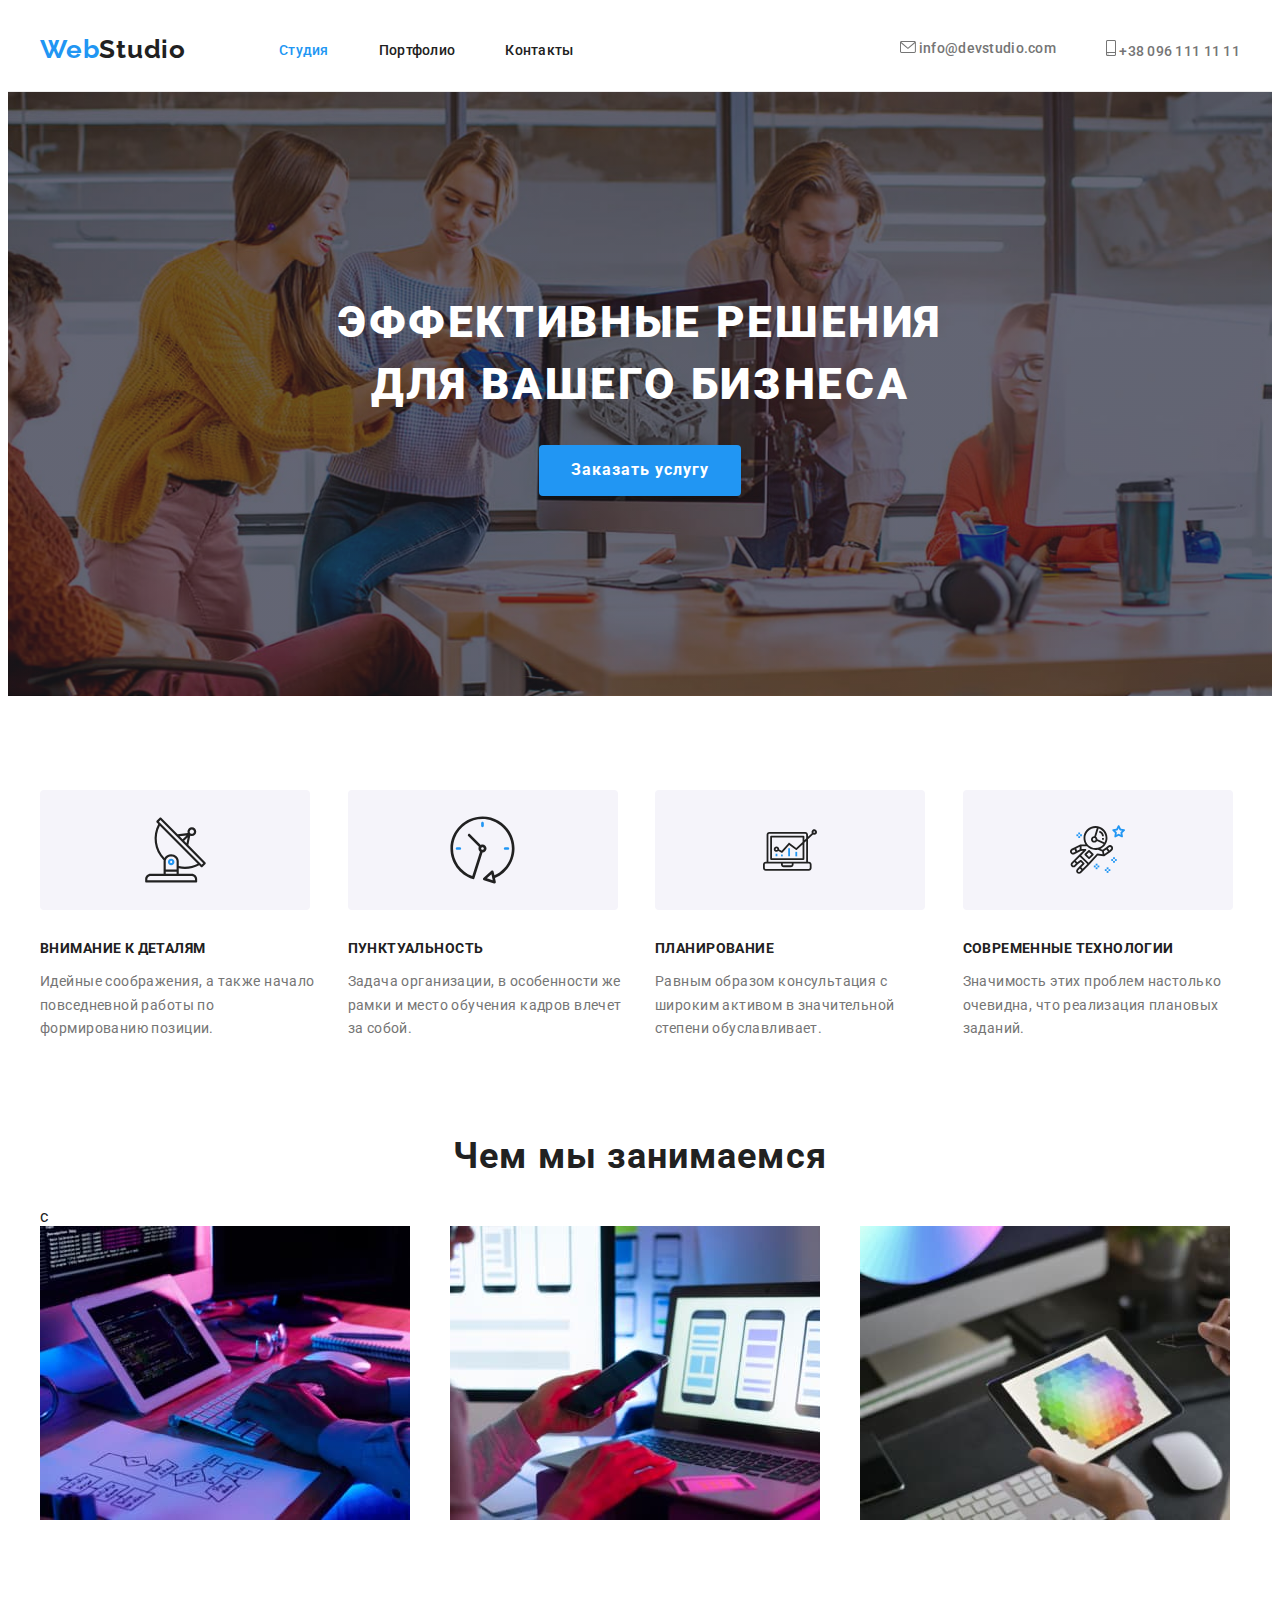
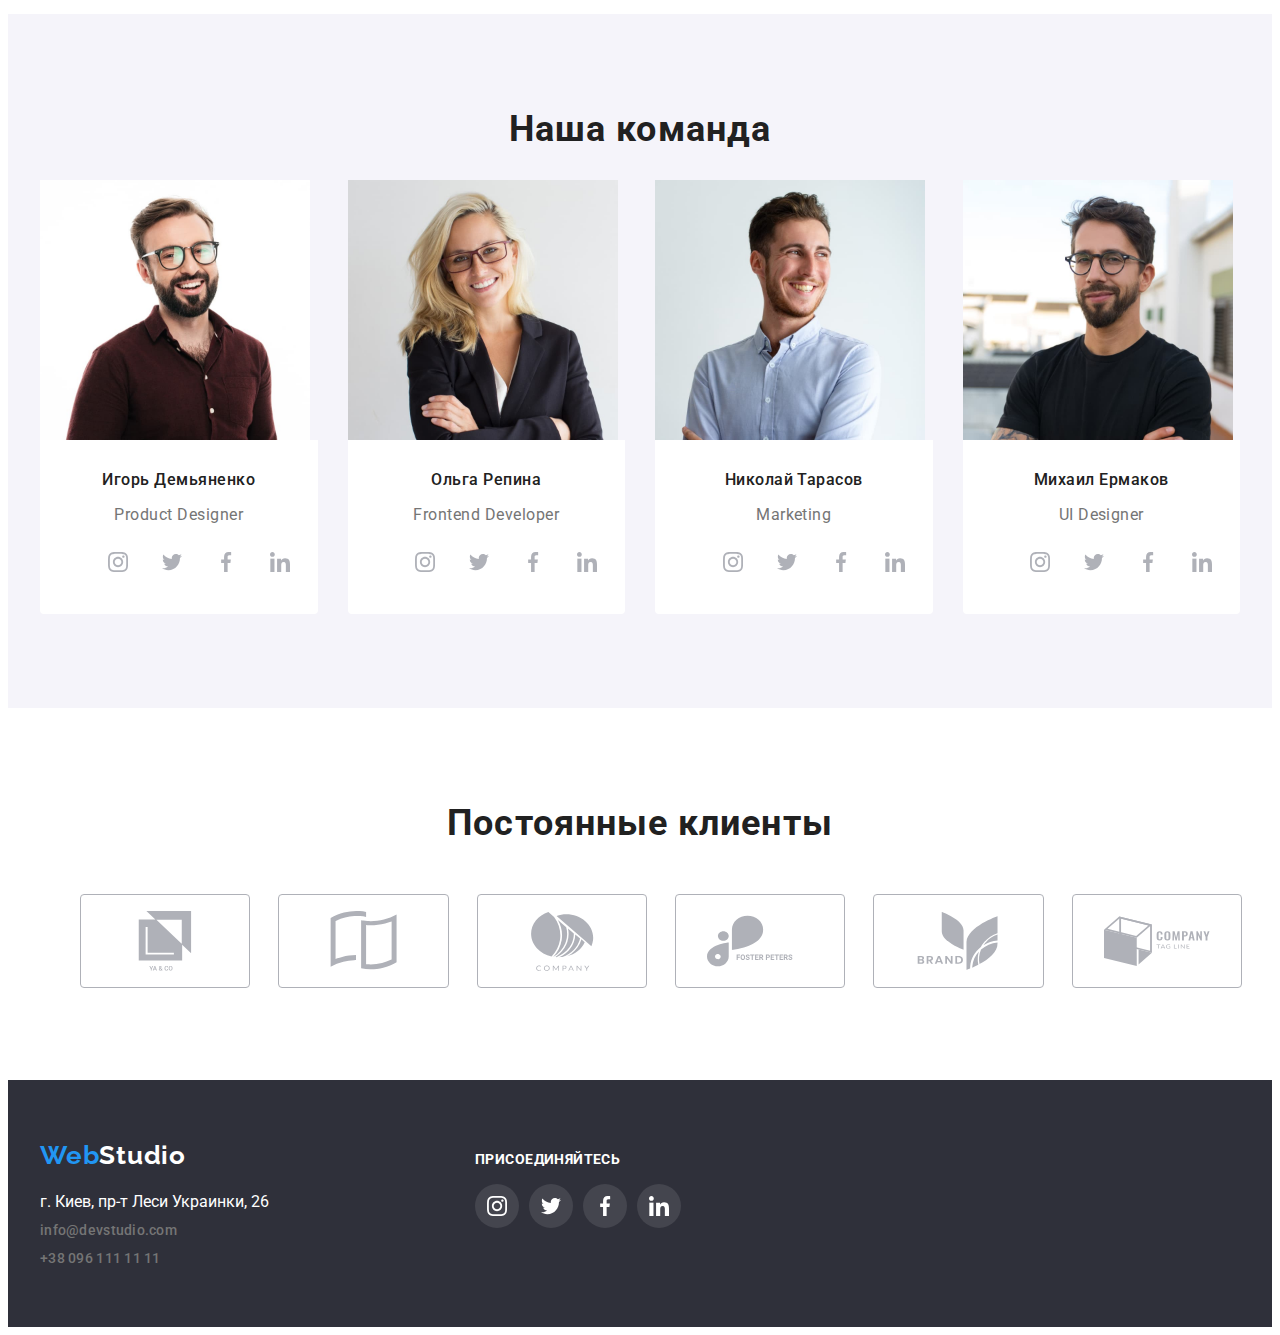
==== commit 77db71f8: "12-00" ====
--- a/index.html
+++ b/index.html
@@ -45,12 +45,21 @@
 
         <ul class="heder-contakt-link list">
           <li class="header-contact-item">
-            <a href="mailto:info@devstudio.com" class="contakt-link link"
-              >info@devstudio.com</a
+            <a href="mailto:info@devstudio.com" class="contakt-link link">
+              <svg class="heder-soc-icon" width="16" , height="12">
+                <use xlink:href="./images/icons.svg#icon-convert-heder"></use>
+              </svg>
+
+              info@devstudio.com</a
             >
           </li>
           <li class="header-contact-item">
             <a href="tel:+380961111111" class="contakt-link link">
+              <svg class="heder-soc-icon" width="10" , height="16">
+                <use
+                  xlink:href="./images/icons.svg#icon-smartphone-heder"
+                ></use>
+              </svg>
               +38 096 111 11 11</a
             >
           </li>
@@ -71,39 +80,13 @@
 
       <section class="section benefits">
         <div class="container">
-          <ul class="partnters-list">
-            <li class="partnters-item list">
-              <a href="#" class="partnters-link">
-                <svg class="partnters-icon" width="67" , height="70">
-                  <use xlink:href="./images/icons.svg#icon-antena"></use>
-                </svg>
-              </a>
-            </li>
-
-            <li class="partnters-item list">
-              <a href="#" class="partnters-link">
-                <svg class="partnters-icon" width="67" , height="70">
-                  <use xlink:href="./images/icons.svg#icon-vremiy"></use>
-                </svg>
-              </a>
-            </li>
-            <li class="partnters-item list">
-              <a href="#" class="partnters-link">
-                <svg class="partnters-icon" width="67" , height="70">
-                  <use xlink:href="./images/icons.svg#icon-diagrama"></use>
-                </svg>
-              </a>
-            </li>
-            <li class="partnters-item list">
-              <a href="#" class="partnters-link">
-                <svg class="partnters-icon" width="67" , height="70">
-                  <use xlink:href="./images/icons.svg#icon-astronaut"></use>
-                </svg>
-              </a>
-            </li>
-          </ul>
           <ul class="benefits-list card-set list">
             <li class="card-set-item">
+              <a href="#" class="directions-link">
+                <svg class="directions-icon" width="65" , height="70">
+                  <use xlink:href="./images/icons.svg#icon-antenn"></use>
+                </svg>
+              </a>
               <h3 class="studio-hc">Внимание к деталям</h3>
               <p class="studio-p">
                 Идейные соображения, а также начало повседневной работы по
@@ -111,6 +94,11 @@
               </p>
             </li>
             <li class="card-set-item">
+              <a href="#" class="directions-link">
+                <svg class="directions-icon" width="67" , height="70">
+                  <use xlink:href="./images/icons.svg#icon-clocky"></use>
+                </svg>
+              </a>
               <h3 class="studio-hc">Пунктуальность</h3>
               <p class="studio-p">
                 Задача организации, в особенности же рамки и место обучения
@@ -118,6 +106,11 @@
               </p>
             </li>
             <li class="card-set-item">
+              <a href="#" class="directions-link">
+                <svg class="directions-icon" width="70" , height="54">
+                  <use xlink:href="./images/icons.svg#icon-diagrama"></use>
+                </svg>
+              </a>
               <h3 class="studio-hc">Планирование</h3>
               <p class="studio-p">
                 Равным образом консультация с широким активом в значительной
@@ -125,6 +118,11 @@
               </p>
             </li>
             <li class="card-set-item">
+              <a href="#" class="directions-link">
+                <svg class="directions-icon" width="55" , height="61">
+                  <use xlink:href="./images/icons.svg#icon-astronaut"></use>
+                </svg>
+              </a>
               <h3 class="studio-hc">Современные технологии</h3>
               <p class="studio-p">
                 Значимость этих проблем настолько очевидна, что реализация
@@ -431,76 +429,71 @@
 
     <!--Footer (Адрес и телефон)-->
     <footer class="background-a footer">
-      <div class="container">
-        <a href="#" class="logo list link"
-          >Web<span class="studio-white">Studio</span></a
-        >
-        <address class="address">
-          <ul class="footer-contakt-link list link">
-            <li class="footer-item footer-street">
-              г. Киев, пр-т Леси Украинки, 26
-            </li>
-            <li class="footer-item">
-              <a
-                href="mailto:info@devstudio.com"
-                class="contakt-links list link footer-link"
-                >info@devstudio.com</a
-              >
-            </li>
-            <li class="footer-item">
-              <a
-                href="tel:+380961111111"
-                class="contakt-links list link footer-link"
-              >
-                +38 096 111 11 11</a
-              >
-            </li>
-          </ul>
-        </address>
+      <div class="container footer-container">
+        <div>
+          <a href="#" class="logo list link"
+            >Web<span class="studio-white">Studio</span></a
+          >
+          <address class="address">
+            <ul class="footer-contakt-link list link">
+              <li class="footer-item footer-street">
+                г. Киев, пр-т Леси Украинки, 26
+              </li>
+              <li class="footer-item">
+                <a
+                  href="mailto:info@devstudio.com"
+                  class="contakt-links list link footer-link"
+                  >info@devstudio.com</a
+                >
+              </li>
+              <li class="footer-item">
+                <a
+                  href="tel:+380961111111"
+                  class="contakt-links list link footer-link"
+                >
+                  +38 096 111 11 11</a
+                >
+              </li>
+            </ul>
+          </address>
+        </div>
+
+        <!-- ---------------СОЦСЕТИ----------- -->
+        <div class="goin">
+          <h2 class="footer-goin">присоединяйтесь</h2>
+          <ul class="footer-soc-list">
+            <li class="footer-soc-item list">
+              <a href="#" class="footer-soc-link">
+                <svg class="footer-soc-icon" width="20" , height="20">
+                  <use xlink:href="./images/icons.svg#icon-instagram"></use>
+                </svg>
+              </a>
+            </li>
+            <li class="footer-soc-item list">
+              <a href="#" class="footer-soc-link">
+                <svg class="footer-soc-icon" width="20" , height="20">
+                  <use xlink:href="./images/icons.svg#icon-twitter"></use>
+                </svg>
+              </a>
+            </li>
+            <li class="footer-soc-item list">
+              <a href="#" class="footer-soc-link">
+                <svg class="footer-soc-icon" width="20" , height="20">
+                  <use xlink:href="./images/icons.svg#icon-facebook"></use>
+                </svg>
+              </a>
+            </li>
+            <li class="footer-soc-item list">
+              <a href="#" class="footer-soc-link">
+                <svg class="footer-soc-icon" width="20" , height="20">
+                  <use xlink:href="./images/icons.svg#icon-linkedin"></use>
+                </svg>
+              </a>
+            </li>
+          </ul>
+        </div>
       </div>
-     <div class="container">
-      <div class="footer-soc-goin">
-                <h2 class="footer-goin">присоединяйтесь</h2>
-                   <ul class="footer-soc-list">
-                  <li class="footer-soc-item list">
-                    <a href="#" class="footer-soc-link">
-                      <svg class="footer-soc-icon" width="20" , height="20">
-                        <use
-                          xlink:href="./images/icons.svg#icon-instagram"
-                        ></use>
-                      </svg>
-                    </a>
-                  </li>
-                  <li class="footer-soc-item list">
-                    <a href="#" class="footer-soc-link">
-                      <svg class="footer-soc-icon" width="20" , height="20">
-                        <use xlink:href="./images/icons.svg#icon-twitter"></use>
-                      </svg>
-                    </a>
-                  </li>
-                  <li class="footer-soc-item list">
-                    <a href="#" class="footer-soc-link">
-                      <svg class="footer-soc-icon" width="20" , height="20">
-                        <use
-                          xlink:href="./images/icons.svg#icon-facebook"
-                        ></use>
-                      </svg>
-                    </a>
-                  </li>
-                  <li class="footer-soc-item list">
-                    <a href="#" class="footer-soc-link">
-                      <svg class="footer-soc-icon" width="20" , height="20">
-                        <use
-                          xlink:href="./images/icons.svg#icon-linkedin"
-                        ></use>
-                      </svg>
-                    </a>
-                  </li>
-                </ul>
-              </div>
-            </li>
-            </div>
-</div>
+      <!-- -----------------КІНЕЦЬ СОЦСЕТИ---------------- -->
     </footer>
   </body>
 </html>
--- a/css/styles.css
+++ b/css/styles.css
@@ -160,7 +160,6 @@
 
 /* ------СТАРТ ФУТЕР------ */
 .footer {
-  display: flex;
   padding-top: 60px;
   padding-bottom: 60px;
 }
@@ -240,6 +239,25 @@
   line-height: 1.15;
   letter-spacing: 0.02em;
 }
+
+/* -----------SVG В ХЕДЕРЕ-------- */
+
+.heder-soc-icon {
+  fill: rgba(117, 117, 117, 1);
+}
+
+.soc-link:hover,
+.soc-link:focus {
+  background-color: #2196f3;
+  cursor: pointer;
+}
+
+.contakt-link:hover .heder-soc-icon,
+.contakt-link:focus .heder-soc-icon {
+  fill: #2196f3;
+}
+
+/* --------------Кінець SVG В ХЕДЕРЕ-------- */
 
 .footer-contakt-link .contakt-links {
   color: var(--color-text);
@@ -551,12 +569,18 @@
 
 /* -----------ПОЧАТОК--ФУТЕР СОЦ СЕТИ----------- */
 
-.footer-soc-goin {
-  display: flex;
-  justify-content: flex-start;
+.footer-container {
+  display: flex;
+  align-items: baseline;
+}
+
+.goin {
+  margin-left: 156px;
 }
 
 .footer-goin {
+  display: block;
+  margin-left: 40px;
   font-weight: 700;
   font-size: 14px;
   line-height: 1.14;
@@ -581,6 +605,7 @@
 }
 
 .footer-soc-link {
+  margin: 0;
   display: flex;
   align-items: center;
   justify-content: center;
@@ -648,4 +673,21 @@
   --indent: 30px;
 }
 /* -----ФІНІШ ЗМІННІ----- */
-/* -------КАРТИНКИ ЧЕМ ЗАЙМАЄМСЯ--------- */+/* -------КАРТИНКИ SVG чем займаємс--------- */
+
+.directions-link {
+  display: flex;
+  align-items: center;
+  justify-content: center;
+  width: 270px;
+  height: 120px;
+  background: #f5f4fa;
+  border-radius: 4px;
+  margin-bottom: 30px;
+}
+
+.directions-icon {
+  fill: #afb1b8;
+}
+
+/* -----Фініш-картинки SVG чем займаємс------ */
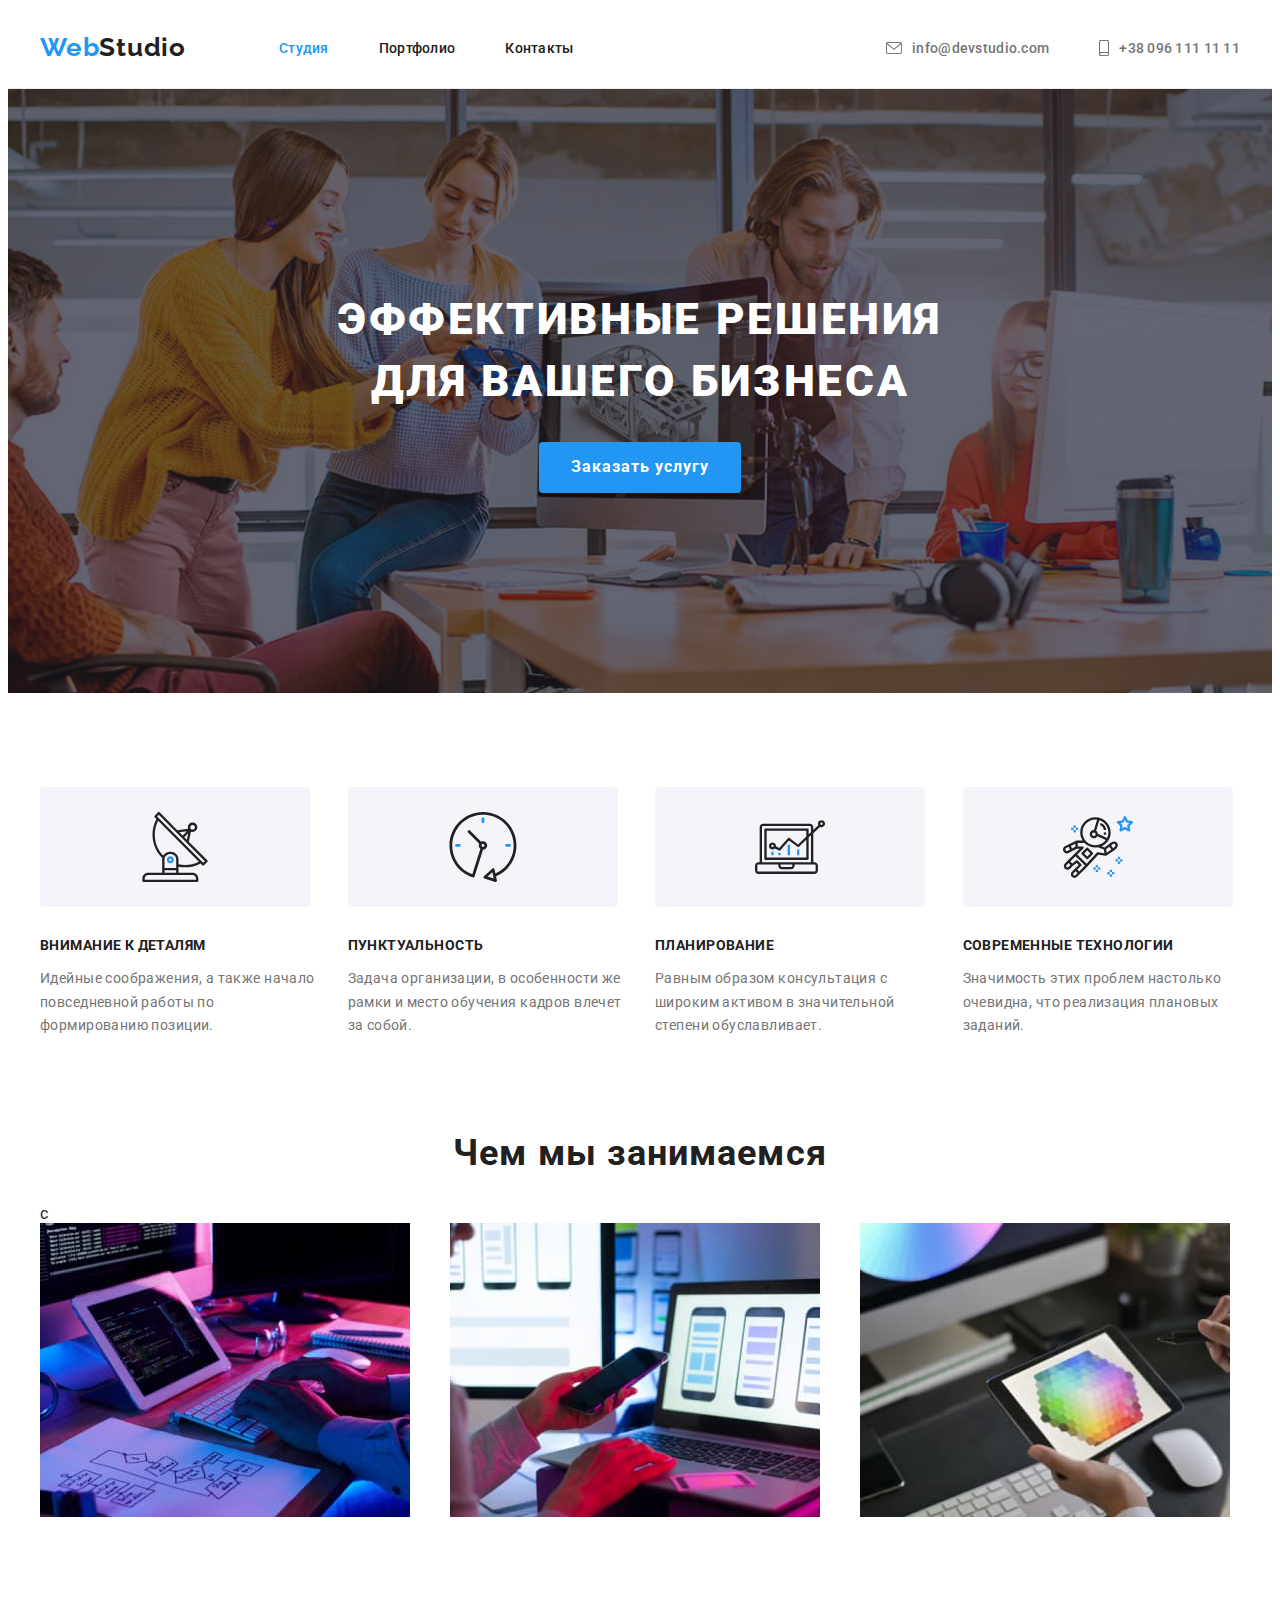
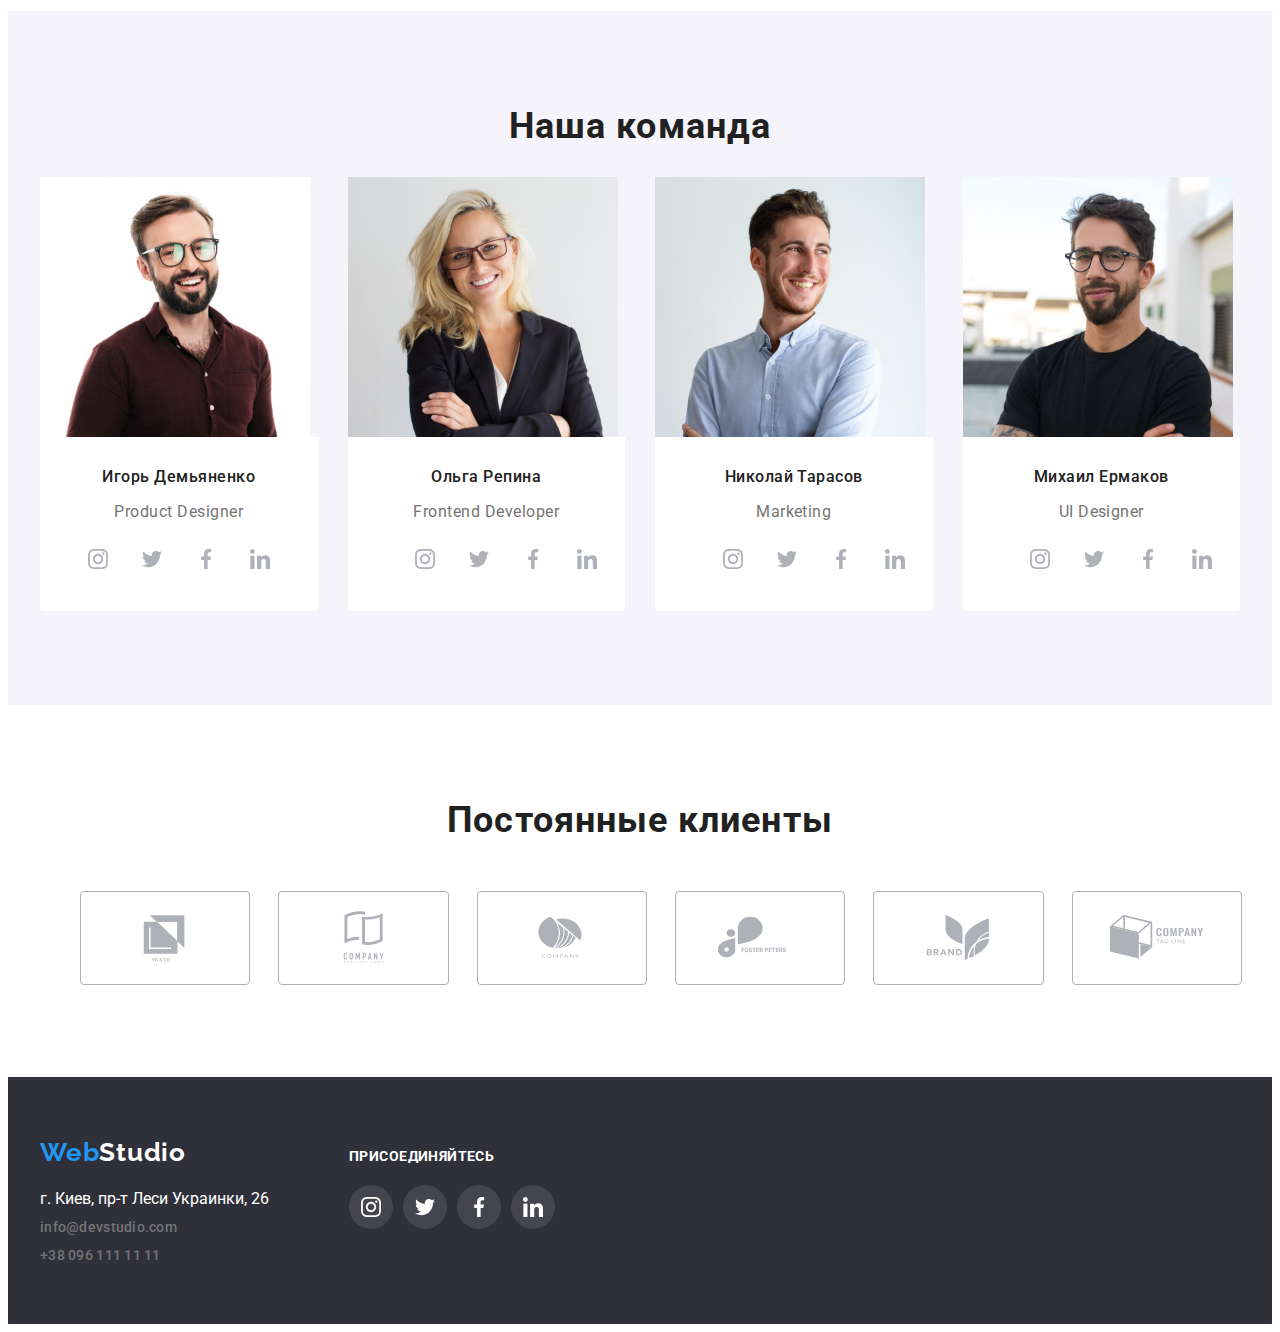
==== commit 05181ee5: "14.06.2022" ====
--- a/index.html
+++ b/index.html
@@ -46,7 +46,7 @@
         <ul class="heder-contakt-link list">
           <li class="header-contact-item">
             <a href="mailto:info@devstudio.com" class="contakt-link link">
-              <svg class="heder-soc-icon" width="16" , height="12">
+              <svg class="heder-soc-icon" width="16" height="12">
                 <use xlink:href="./images/icons.svg#icon-convert-heder"></use>
               </svg>
 
@@ -55,7 +55,7 @@
           </li>
           <li class="header-contact-item">
             <a href="tel:+380961111111" class="contakt-link link">
-              <svg class="heder-soc-icon" width="10" , height="16">
+              <svg class="heder-soc-icon" width="10" height="16">
                 <use
                   xlink:href="./images/icons.svg#icon-smartphone-heder"
                 ></use>
@@ -82,11 +82,11 @@
         <div class="container">
           <ul class="benefits-list card-set list">
             <li class="card-set-item">
-              <a href="#" class="directions-link">
-                <svg class="directions-icon" width="65" , height="70">
+              <div class="directions-link">
+                <svg class="directions-icon" width="70" height="70">
                   <use xlink:href="./images/icons.svg#icon-antenn"></use>
                 </svg>
-              </a>
+              </div>
               <h3 class="studio-hc">Внимание к деталям</h3>
               <p class="studio-p">
                 Идейные соображения, а также начало повседневной работы по
@@ -94,11 +94,11 @@
               </p>
             </li>
             <li class="card-set-item">
-              <a href="#" class="directions-link">
-                <svg class="directions-icon" width="67" , height="70">
+              <div class="directions-link">
+                <svg class="directions-icon" width="70" height="70">
                   <use xlink:href="./images/icons.svg#icon-clocky"></use>
                 </svg>
-              </a>
+              </div>
               <h3 class="studio-hc">Пунктуальность</h3>
               <p class="studio-p">
                 Задача организации, в особенности же рамки и место обучения
@@ -106,11 +106,11 @@
               </p>
             </li>
             <li class="card-set-item">
-              <a href="#" class="directions-link">
-                <svg class="directions-icon" width="70" , height="54">
+              <div class="directions-link">
+                <svg class="directions-icon" width="70" height="70">
                   <use xlink:href="./images/icons.svg#icon-diagrama"></use>
                 </svg>
-              </a>
+              </div>
               <h3 class="studio-hc">Планирование</h3>
               <p class="studio-p">
                 Равным образом консультация с широким активом в значительной
@@ -118,11 +118,11 @@
               </p>
             </li>
             <li class="card-set-item">
-              <a href="#" class="directions-link">
-                <svg class="directions-icon" width="55" , height="61">
+              <div class="directions-link">
+                <svg class="directions-icon" width="70" height="70">
                   <use xlink:href="./images/icons.svg#icon-astronaut"></use>
                 </svg>
-              </a>
+              </div>
               <h3 class="studio-hc">Современные технологии</h3>
               <p class="studio-p">
                 Значимость этих проблем настолько очевидна, что реализация
@@ -170,7 +170,7 @@
         <div class="container">
           <h2 class="studio-hb">Наша команда</h2>
           <ul class="team-list card-set list">
-            <li class="card-set-item">
+            <li class="card-set-item tiam-bord">
               <img
                 src="./images/ihor.jpg"
                 alt="фото дизайнера"
@@ -183,10 +183,10 @@
 
                 <!-- Старт-Соцсети -->
 
-                <ul class="soc-list">
-                  <li class="soc-item list">
-                    <a href="#" class="soc-link">
-                      <svg class="soc-icon" width="20" , height="20">
+                <ul class="soc-list list">
+                  <li class="soc-item list">
+                    <a href="#" class="soc-link">
+                      <svg class="soc-icon" width="20" height="20">
                         <use
                           xlink:href="./images/icons.svg#icon-instagram"
                         ></use>
@@ -195,14 +195,14 @@
                   </li>
                   <li class="soc-item list">
                     <a href="#" class="soc-link">
-                      <svg class="soc-icon" width="20" , height="20">
+                      <svg class="soc-icon" width="20" height="20">
                         <use xlink:href="./images/icons.svg#icon-twitter"></use>
                       </svg>
                     </a>
                   </li>
                   <li class="soc-item list">
                     <a href="#" class="soc-link">
-                      <svg class="soc-icon" width="20" , height="20">
+                      <svg class="soc-icon" width="20" height="20">
                         <use
                           xlink:href="./images/icons.svg#icon-facebook"
                         ></use>
@@ -211,7 +211,7 @@
                   </li>
                   <li class="soc-item list">
                     <a href="#" class="soc-link">
-                      <svg class="soc-icon" width="20" , height="20">
+                      <svg class="soc-icon" width="20" height="20">
                         <use
                           xlink:href="./images/icons.svg#icon-linkedin"
                         ></use>
@@ -222,7 +222,7 @@
               </div>
               <!-- Фініш-Соцсети -->
             </li>
-            <li class="card-set-item">
+            <li class="card-set-item tiam-bord">
               <img
                 src="./images/olha.jpg"
                 alt="фото фронтенд-разработчика"
@@ -235,7 +235,7 @@
                 <ul class="soc-list">
                   <li class="soc-item list">
                     <a href="#" class="soc-link">
-                      <svg class="soc-icon" width="20" , height="20">
+                      <svg class="soc-icon" width="20" height="20">
                         <use
                           xlink:href="./images/icons.svg#icon-instagram"
                         ></use>
@@ -244,14 +244,14 @@
                   </li>
                   <li class="soc-item list">
                     <a href="#" class="soc-link">
-                      <svg class="soc-icon" width="20" , height="20">
+                      <svg class="soc-icon" width="20" height="20">
                         <use xlink:href="./images/icons.svg#icon-twitter"></use>
                       </svg>
                     </a>
                   </li>
                   <li class="soc-item list">
                     <a href="#" class="soc-link">
-                      <svg class="soc-icon" width="20" , height="20">
+                      <svg class="soc-icon" width="20" height="20">
                         <use
                           xlink:href="./images/icons.svg#icon-facebook"
                         ></use>
@@ -260,7 +260,7 @@
                   </li>
                   <li class="soc-item list">
                     <a href="#" class="soc-link">
-                      <svg class="soc-icon" width="20" , height="20">
+                      <svg class="soc-icon" width="20" height="20">
                         <use
                           xlink:href="./images/icons.svg#icon-linkedin"
                         ></use>
@@ -270,7 +270,7 @@
                 </ul>
               </div>
             </li>
-            <li class="card-set-item">
+            <li class="card-set-item tiam-bord">
               <img
                 src="./images/nic.jpg"
                 alt="фото маркетолога"
@@ -283,7 +283,7 @@
                 <ul class="soc-list">
                   <li class="soc-item list">
                     <a href="#" class="soc-link">
-                      <svg class="soc-icon" width="20" , height="20">
+                      <svg class="soc-icon" width="20" height="20">
                         <use
                           xlink:href="./images/icons.svg#icon-instagram"
                         ></use>
@@ -292,14 +292,14 @@
                   </li>
                   <li class="soc-item list">
                     <a href="#" class="soc-link">
-                      <svg class="soc-icon" width="20" , height="20">
+                      <svg class="soc-icon" width="20" height="20">
                         <use xlink:href="./images/icons.svg#icon-twitter"></use>
                       </svg>
                     </a>
                   </li>
                   <li class="soc-item list">
                     <a href="#" class="soc-link">
-                      <svg class="soc-icon" width="20" , height="20">
+                      <svg class="soc-icon" width="20" height="20">
                         <use
                           xlink:href="./images/icons.svg#icon-facebook"
                         ></use>
@@ -308,7 +308,7 @@
                   </li>
                   <li class="soc-item list">
                     <a href="#" class="soc-link">
-                      <svg class="soc-icon" width="20" , height="20">
+                      <svg class="soc-icon" width="20" height="20">
                         <use
                           xlink:href="./images/icons.svg#icon-linkedin"
                         ></use>
@@ -318,7 +318,7 @@
                 </ul>
               </div>
             </li>
-            <li class="card-set-item">
+            <li class="card-set-item tiam-bord">
               <img
                 src="./images/mux.jpg"
                 alt="фото дизайнера"
@@ -331,7 +331,7 @@
                 <ul class="soc-list">
                   <li class="soc-item list">
                     <a href="#" class="soc-link">
-                      <svg class="soc-icon" width="20" , height="20">
+                      <svg class="soc-icon" width="20" height="20">
                         <use
                           xlink:href="./images/icons.svg#icon-instagram"
                         ></use>
@@ -340,14 +340,14 @@
                   </li>
                   <li class="soc-item list">
                     <a href="#" class="soc-link">
-                      <svg class="soc-icon" width="20" , height="20">
+                      <svg class="soc-icon" width="20" height="20">
                         <use xlink:href="./images/icons.svg#icon-twitter"></use>
                       </svg>
                     </a>
                   </li>
                   <li class="soc-item list">
                     <a href="#" class="soc-link">
-                      <svg class="soc-icon" width="20" , height="20">
+                      <svg class="soc-icon" width="20" height="20">
                         <use
                           xlink:href="./images/icons.svg#icon-facebook"
                         ></use>
@@ -356,7 +356,7 @@
                   </li>
                   <li class="soc-item list">
                     <a href="#" class="soc-link">
-                      <svg class="soc-icon" width="20" , height="20">
+                      <svg class="soc-icon" width="20" height="20">
                         <use
                           xlink:href="./images/icons.svg#icon-linkedin"
                         ></use>
@@ -369,53 +369,57 @@
           </ul>
         </div>
       </section>
-      <!-- /* -----------НОВА-СЕКЦІЯ-Постоянные-клиенты---------------------------*/ -->
+      <!-- НОВА-СЕКЦІЯ-Постоянные-клиенты -->
       <section>
         <div class="container">
           <h2 class="studio-hd">Постоянные клиенты</h2>
           <ul class="partnters-list">
             <li class="partnters-item list">
               <a href="#" class="partnters-link">
-                <svg class="partnters-icon" width="106" , height="60">
-                  <use xlink:href="./images/icons.svg#icon-yaco"></use>
+                <svg class="partnters-icon" width="106" height="60">
+                  <use xlink:href="./images/icons.svg#icon-Logo-ya-co"></use>
                 </svg>
               </a>
             </li>
 
             <li class="partnters-item list">
               <a href="#" class="partnters-link">
-                <svg class="partnters-icon" width="106" , height="60">
-                  <use xlink:href="./images/icons.svg#icon-tagline-here"></use>
+                <svg class="partnters-icon" width="106" height="60">
+                  <use
+                    xlink:href="./images/icons.svg#icon-Logo-tagline-here"
+                  ></use>
                 </svg>
               </a>
             </li>
             <li class="partnters-item list">
               <a href="#" class="partnters-link">
-                <svg class="partnters-icon" width="106" , height="60">
-                  <use xlink:href="./images/icons.svg#icon-company"></use>
+                <svg class="partnters-icon" width="106" height="60">
+                  <use xlink:href="./images/icons.svg#icon-Logo-company"></use>
                 </svg>
               </a>
             </li>
             <li class="partnters-item list">
               <a href="#" class="partnters-link">
-                <svg class="partnters-icon" width="106" , height="60">
-                  <use xlink:href="./images/icons.svg#icon-foster-peters"></use>
+                <svg class="partnters-icon" width="106" height="60">
+                  <use
+                    xlink:href="./images/icons.svg#icon-Logo-foster-peters"
+                  ></use>
                 </svg>
               </a>
             </li>
 
             <li class="partnters-item list">
               <a href="#" class="partnters-link">
-                <svg class="partnters-icon" width="106" , height="60">
-                  <use xlink:href="./images/icons.svg#icon-brand"></use>
+                <svg class="partnters-icon" width="106" height="60">
+                  <use xlink:href="./images/icons.svg#icon-Logo-brand"></use>
                 </svg>
               </a>
             </li>
             <li class="partnters-item list">
               <a href="#" class="partnters-link">
-                <svg class="partnters-icon" width="106" , height="60">
+                <svg class="partnters-icon" width="106" height="60">
                   <use
-                    xlink:href="./images/icons.svg#icon-company-tag-line"
+                    xlink:href="./images/icons.svg#icon-Logo-c-tag-line"
                   ></use>
                 </svg>
               </a>
@@ -424,7 +428,7 @@
         </div>
       </section>
 
-      <!-- секції-НОВА-СЕКЦІЯ-Постоянные-клиенты-------------------------------------*/ -->
+      <!-- секції-НОВА-СЕКЦІЯ-Постоянные-клиенты -->
     </main>
 
     <!--Footer (Адрес и телефон)-->
@@ -458,34 +462,34 @@
           </address>
         </div>
 
-        <!-- ---------------СОЦСЕТИ----------- -->
+        <!-- СОЦСЕТИ -->
         <div class="goin">
           <h2 class="footer-goin">присоединяйтесь</h2>
-          <ul class="footer-soc-list">
+          <ul class="footer-soc-list list">
             <li class="footer-soc-item list">
               <a href="#" class="footer-soc-link">
-                <svg class="footer-soc-icon" width="20" , height="20">
+                <svg class="footer-soc-icon" width="20" height="20">
                   <use xlink:href="./images/icons.svg#icon-instagram"></use>
                 </svg>
               </a>
             </li>
             <li class="footer-soc-item list">
               <a href="#" class="footer-soc-link">
-                <svg class="footer-soc-icon" width="20" , height="20">
+                <svg class="footer-soc-icon" width="20" height="20">
                   <use xlink:href="./images/icons.svg#icon-twitter"></use>
                 </svg>
               </a>
             </li>
             <li class="footer-soc-item list">
               <a href="#" class="footer-soc-link">
-                <svg class="footer-soc-icon" width="20" , height="20">
+                <svg class="footer-soc-icon" width="20" height="20">
                   <use xlink:href="./images/icons.svg#icon-facebook"></use>
                 </svg>
               </a>
             </li>
             <li class="footer-soc-item list">
               <a href="#" class="footer-soc-link">
-                <svg class="footer-soc-icon" width="20" , height="20">
+                <svg class="footer-soc-icon" width="20" height="20">
                   <use xlink:href="./images/icons.svg#icon-linkedin"></use>
                 </svg>
               </a>
@@ -493,7 +497,7 @@
           </ul>
         </div>
       </div>
-      <!-- -----------------КІНЕЦЬ СОЦСЕТИ---------------- -->
+      <!-- КІНЕЦЬ СОЦСЕТИ -->
     </footer>
   </body>
 </html>
--- a/css/styles.css
+++ b/css/styles.css
@@ -229,6 +229,8 @@
   font-size: 14px;
   line-height: 1.15;
   letter-spacing: 0.02em;
+  display: flex;
+  align-items: center;
 }
 
 .heder-contakt-link .contakt-link:hover,
@@ -244,12 +246,7 @@
 
 .heder-soc-icon {
   fill: rgba(117, 117, 117, 1);
-}
-
-.soc-link:hover,
-.soc-link:focus {
-  background-color: #2196f3;
-  cursor: pointer;
+  margin-right: 10px;
 }
 
 .contakt-link:hover .heder-soc-icon,
@@ -460,7 +457,6 @@
 .partnters-link:hover,
 .partnters-link:focus {
   border: 1px solid #2196f3;
-  cursor: pointer;
 }
 
 .partnters-link:hover .partnters-icon,
@@ -575,18 +571,17 @@
 }
 
 .goin {
-  margin-left: 156px;
+  margin-left: 70px;
 }
 
 .footer-goin {
-  display: block;
-  margin-left: 40px;
   font-weight: 700;
   font-size: 14px;
   line-height: 1.14;
   letter-spacing: 0.03em;
   text-transform: uppercase;
   color: #ffffff;
+  margin-bottom: 20px;
 }
 
 .footer-soc-list {
@@ -605,7 +600,6 @@
 }
 
 .footer-soc-link {
-  margin: 0;
   display: flex;
   align-items: center;
   justify-content: center;
@@ -691,3 +685,13 @@
 }
 
 /* -----Фініш-картинки SVG чем займаємс------ */
+.minibord:hover,
+.minibord:focus {
+  box-shadow: 0px 1px 1px rgba(0, 0, 0, 0.12), 0px 4px 4px rgba(0, 0, 0, 0.06),
+    1px 4px 6px rgba(0, 0, 0, 0.16);
+}
+.tiam-bord:hover,
+.tiam-bor:focus {
+  box-shadow: 0px 1px 3px rgba(0, 0, 0, 0.12), 0px 1px 1px rgba(0, 0, 0, 0.14),
+    0px 2px 1px rgba(0, 0, 0, 0.2);
+}
